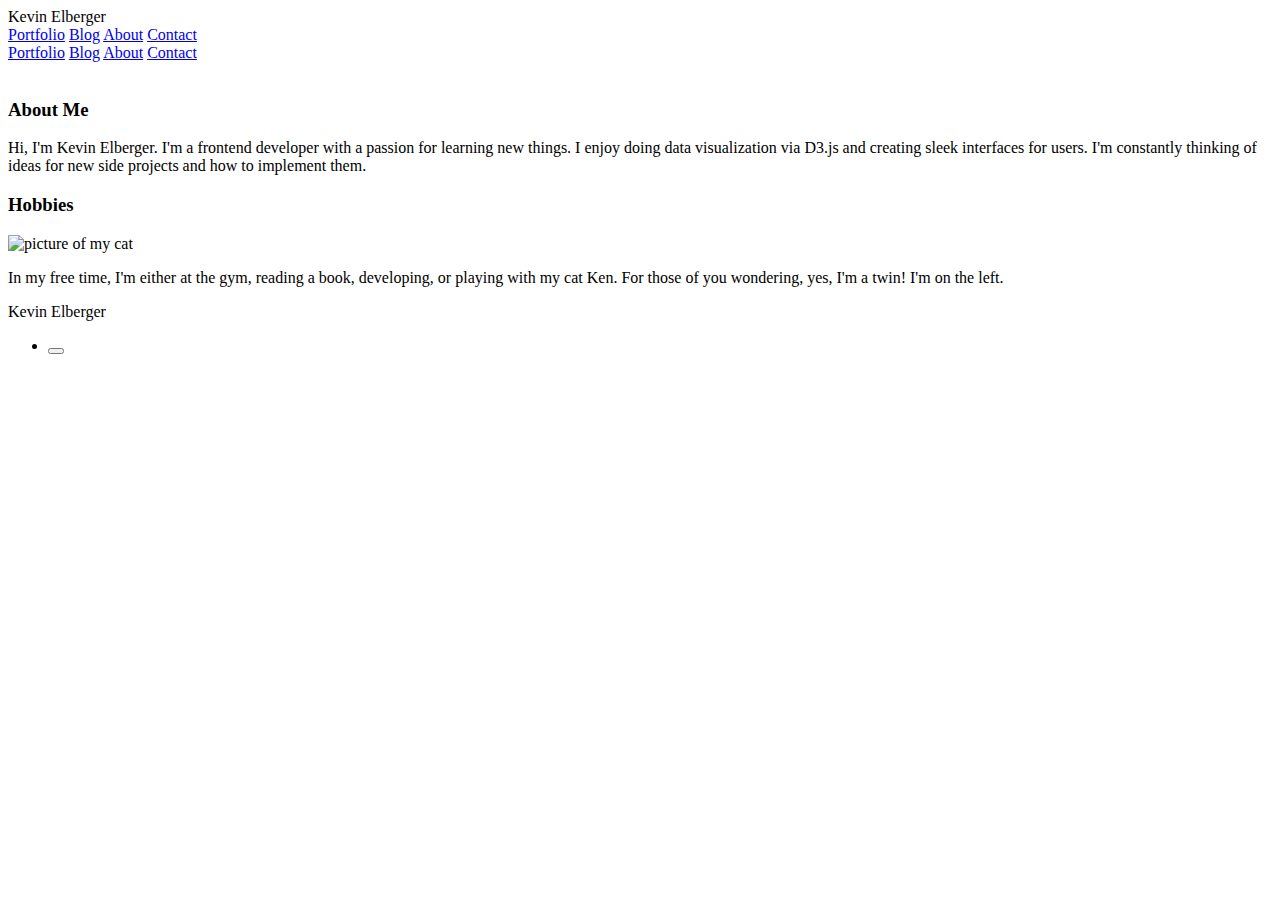
==== about.html @ 2325ef10 "Add files via upload" ====
<!doctype html>
<!--
  Material Design Lite
  Copyright 2015 Google Inc. All rights reserved.

  Licensed under the Apache License, Version 2.0 (the "License");
  you may not use this file except in compliance with the License.
  You may obtain a copy of the License at

      https://www.apache.org/licenses/LICENSE-2.0

  Unless required by applicable law or agreed to in writing, software
  distributed under the License is distributed on an "AS IS" BASIS,
  WITHOUT WARRANTIES OR CONDITIONS OF ANY KIND, either express or implied.
  See the License for the specific language governing permissions and
  limitations under the License
-->
<html lang="en">

<head>
    <meta charset="utf-8">
    <meta http-equiv="X-UA-Compatible" content="IE=edge">
    <meta name="description" content="A portfolio template that uses Material Design Lite.">
    <meta name="viewport" content="width=device-width, initial-scale=1.0, minimum-scale=1.0">
    <title>Kevin Elberger</title>
    <link rel="stylesheet" href="https://fonts.googleapis.com/css?family=Roboto:regular,bold,italic,thin,light,bolditalic,black,medium&amp;lang=en">
    <link rel="stylesheet" href="css/material.grey.min.css" />
    <link rel="stylesheet" href="css/styles.css" />
    <link rel="stylesheet" href="https://fonts.googleapis.com/icon?family=Material+Icons">
</head>

<body>
    <div class="mdl-layout mdl-js-layout mdl-layout--fixed-header">
        <header class="mdl-layout__header mdl-layout__header--waterfall portfolio-header">
            <div class="mdl-layout__header-row portfolio-logo-row">
                <span class="mdl-layout__title">
                    <div class="portfolio-logo"></div>
                    <span class="mdl-layout__title">Kevin Elberger</span>
                </span>
            </div>
            <div class="mdl-layout__header-row portfolio-navigation-row mdl-layout--large-screen-only">
                <nav class="mdl-navigation mdl-typography--body-1-force-preferred-font">
                    <a class="mdl-navigation__link" href="index.html">Portfolio</a>
                    <a class="mdl-navigation__link" href="blog.html">Blog</a>
                    <a class="mdl-navigation__link is-active" href="about.html">About</a>
                    <a class="mdl-navigation__link" href="contact.html">Contact</a>
                </nav>
            </div>
        </header>
        <div class="mdl-layout__drawer mdl-layout--small-screen-only">
            <nav class="mdl-navigation mdl-typography--body-1-force-preferred-font">
                <a class="mdl-navigation__link is-active" href="index.html">Portfolio</a>
                <a class="mdl-navigation__link" href="blog.html">Blog</a>
                <a class="mdl-navigation__link" href="about.html">About</a>
                <a class="mdl-navigation__link" href="contact.html">Contact</a>
            </nav>
        </div>
        <main class="mdl-layout__content">
            <div class="mdl-grid portfolio-max-width">

                <div class="mdl-cell mdl-cell--12-col mdl-card mdl-shadow--4dp">
                    <div class="mdl-card__media">
                        <img class="article-image" src=" images/about-header.jpg" border="0" alt="">
                    </div>

                    <div class="mdl-grid portfolio-copy">
                        <h3 class="mdl-cell mdl-cell--12-col mdl-typography--headline">About Me</h3>
                        <div class="mdl-cell mdl-cell--6-col mdl-card__supporting-text no-padding">
                            <p>
                                Hi, I'm Kevin Elberger. I'm a frontend developer with a passion for learning new things.
                                I enjoy doing data visualization via D3.js and creating sleek interfaces for users. I'm
                                constantly thinking of ideas for new side projects and how to implement them.
                            </p>
                        </div>
                        <h3 class="mdl-cell mdl-cell--12-col mdl-typography--headline">Hobbies</h3>
                        <div class="mdl-cell mdl-cell--6-col">
                            <img class="article-image" src="images/cat.jpg" border="0" alt="picture of my cat" />
                        </div>
                        <div class="mdl-cell mdl-cell--6-col mdl-card__supporting-text no-padding">
                            <p>
                                In my free time, I'm either at the gym, reading a book, developing, or playing with my
                                cat Ken. For those of you wondering, yes, I'm a twin! I'm on the left.
                            </p>
                        </div>
                    </div>
                </div>


            </div>
            <footer class="mdl-mini-footer">
                <div class="mdl-mini-footer__left-section">
                    <div class="mdl-logo">Kevin Elberger</div>
                </div>
                <div class="mdl-mini-footer__right-section">
                    <ul class="mdl-mini-footer__link-list">
                        <li><a href="https://github.com/KevinElberger"><button class="social-btn github"></button></a></li>
                    </ul>
                </div>
            </footer>
        </main>
    </div>
    <script src="https://code.getmdl.io/1.2.0/material.min.js"></script>
</body>

</html>
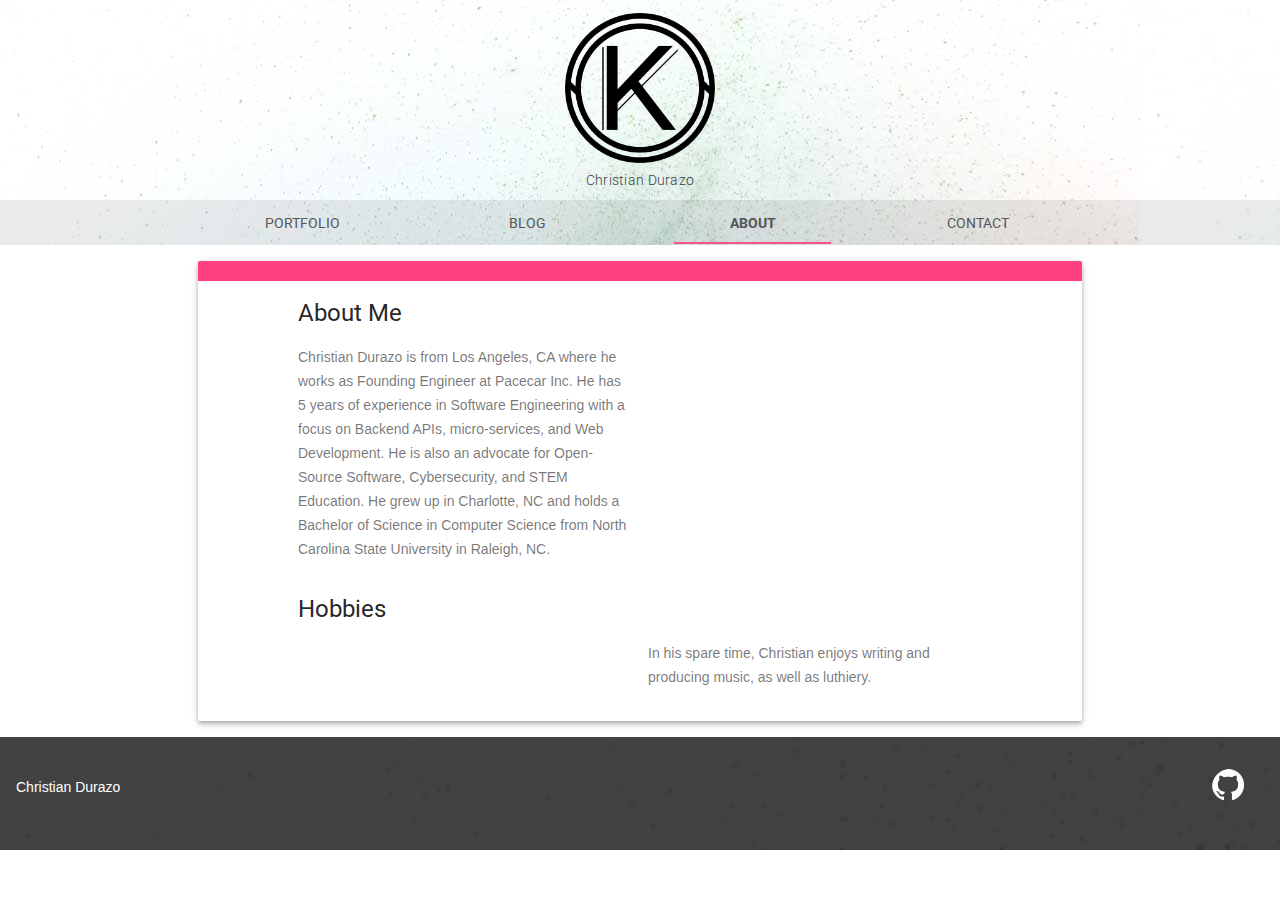
==== commit 0cf98025: "Update about.html" ====
--- a/about.html
+++ b/about.html
@@ -35,7 +35,7 @@
             <div class="mdl-layout__header-row portfolio-logo-row">
                 <span class="mdl-layout__title">
                     <div class="portfolio-logo"></div>
-                    <span class="mdl-layout__title">Kevin Elberger</span>
+                    <span class="mdl-layout__title">Christian Durazo</span>
                 </span>
             </div>
             <div class="mdl-layout__header-row portfolio-navigation-row mdl-layout--large-screen-only">
@@ -60,26 +60,28 @@
 
                 <div class="mdl-cell mdl-cell--12-col mdl-card mdl-shadow--4dp">
                     <div class="mdl-card__media">
-                        <img class="article-image" src=" images/about-header.jpg" border="0" alt="">
+                        <img class="article-image" src="http://placehold.it/300X600" border="0" alt="">
                     </div>
 
                     <div class="mdl-grid portfolio-copy">
                         <h3 class="mdl-cell mdl-cell--12-col mdl-typography--headline">About Me</h3>
                         <div class="mdl-cell mdl-cell--6-col mdl-card__supporting-text no-padding">
                             <p>
-                                Hi, I'm Kevin Elberger. I'm a frontend developer with a passion for learning new things.
-                                I enjoy doing data visualization via D3.js and creating sleek interfaces for users. I'm
-                                constantly thinking of ideas for new side projects and how to implement them.
+                              Christian Durazo is from Los Angeles, CA where he works as Founding Engineer 
+                              at Pacecar Inc. He has 5 years of experience in Software Engineering with a 
+                              focus on Backend APIs, micro-services, and Web Development. He is also an 
+                              advocate for Open-Source Software, Cybersecurity, and STEM Education. He grew
+                              up in Charlotte, NC and holds a Bachelor of Science in Computer Science from 
+                              North Carolina State University in Raleigh, NC.
                             </p>
                         </div>
                         <h3 class="mdl-cell mdl-cell--12-col mdl-typography--headline">Hobbies</h3>
                         <div class="mdl-cell mdl-cell--6-col">
-                            <img class="article-image" src="images/cat.jpg" border="0" alt="picture of my cat" />
+                            <img class="article-image" src="http://placehold.it/200x200" border="0" alt="" />
                         </div>
                         <div class="mdl-cell mdl-cell--6-col mdl-card__supporting-text no-padding">
                             <p>
-                                In my free time, I'm either at the gym, reading a book, developing, or playing with my
-                                cat Ken. For those of you wondering, yes, I'm a twin! I'm on the left.
+                                In his spare time, Christian enjoys writing and producing music, as well as luthiery.
                             </p>
                         </div>
                     </div>
@@ -89,11 +91,11 @@
             </div>
             <footer class="mdl-mini-footer">
                 <div class="mdl-mini-footer__left-section">
-                    <div class="mdl-logo">Kevin Elberger</div>
+                    <div class="mdl-logo">Christian Durazo</div>
                 </div>
                 <div class="mdl-mini-footer__right-section">
                     <ul class="mdl-mini-footer__link-list">
-                        <li><a href="https://github.com/KevinElberger"><button class="social-btn github"></button></a></li>
+                        <li><a href="https://github.com/ctdurazo"><button class="social-btn github"></button></a></li>
                     </ul>
                 </div>
             </footer>
--- a/css/material.grey.min.css
+++ b/css/material.grey.min.css
@@ -0,0 +1,8 @@
+/**
+ * material-design-lite - Material Design Components in CSS, JS and HTML
+ * @version v1.2.0
+ * @license Apache-2.0
+ * @copyright 2015 Google, Inc.
+ * @link https://github.com/google/material-design-lite
+ */
+@charset "UTF-8";html{color:rgba(0,0,0,.87)}::-moz-selection{background:#b3d4fc;text-shadow:none}::selection{background:#b3d4fc;text-shadow:none}hr{display:block;height:1px;border:0;border-top:1px solid #ccc;margin:1em 0;padding:0}audio,canvas,iframe,img,svg,video{vertical-align:middle}fieldset{border:0;margin:0;padding:0}textarea{resize:vertical}.browserupgrade{margin:.2em 0;background:#ccc;color:#000;padding:.2em 0}.hidden{display:none!important}.visuallyhidden{border:0;clip:rect(0 0 0 0);height:1px;margin:-1px;overflow:hidden;padding:0;position:absolute;width:1px}.visuallyhidden.focusable:active,.visuallyhidden.focusable:focus{clip:auto;height:auto;margin:0;overflow:visible;position:static;width:auto}.invisible{visibility:hidden}.clearfix:before,.clearfix:after{content:" ";display:table}.clearfix:after{clear:both}@media print{*,*:before,*:after,*:first-letter{background:transparent!important;color:#000!important;box-shadow:none!important}a,a:visited{text-decoration:underline}a[href]:after{content:" (" attr(href)")"}abbr[title]:after{content:" (" attr(title)")"}a[href^="#"]:after,a[href^="javascript:"]:after{content:""}pre,blockquote{border:1px solid #999;page-break-inside:avoid}thead{display:table-header-group}tr,img{page-break-inside:avoid}img{max-width:100%!important}p,h2,h3{orphans:3;widows:3}h2,h3{page-break-after:avoid}}a,.mdl-accordion,.mdl-button,.mdl-card,.mdl-checkbox,.mdl-dropdown-menu,.mdl-icon-toggle,.mdl-item,.mdl-radio,.mdl-slider,.mdl-switch,.mdl-tabs__tab{-webkit-tap-highlight-color:transparent;-webkit-tap-highlight-color:rgba(255,255,255,0)}html{width:100%;height:100%;-ms-touch-action:manipulation;touch-action:manipulation}body{width:100%;min-height:100%}main{display:block}*[hidden]{display:none!important}html,body{font-family:"Helvetica","Arial",sans-serif;font-size:14px;font-weight:400;line-height:20px}h1,h2,h3,h4,h5,h6,p{padding:0}h1 small,h2 small,h3 small,h4 small,h5 small,h6 small{font-family:"Roboto","Helvetica","Arial",sans-serif;font-weight:400;line-height:1.35;letter-spacing:-.02em;opacity:.54;font-size:.6em}h1{font-size:56px;line-height:1.35;letter-spacing:-.02em;margin:24px 0}h1,h2{font-family:"Roboto","Helvetica","Arial",sans-serif;font-weight:400}h2{font-size:45px;line-height:48px}h2,h3{margin:24px 0}h3{font-size:34px;line-height:40px}h3,h4{font-family:"Roboto","Helvetica","Arial",sans-serif;font-weight:400}h4{font-size:24px;line-height:32px;-moz-osx-font-smoothing:grayscale;margin:24px 0 16px}h5{font-size:20px;font-weight:500;line-height:1;letter-spacing:.02em}h5,h6{font-family:"Roboto","Helvetica","Arial",sans-serif;margin:24px 0 16px}h6{font-size:16px;letter-spacing:.04em}h6,p{font-weight:400;line-height:24px}p{font-size:14px;letter-spacing:0;margin:0 0 16px}a{color:rgb(255,64,129);font-weight:500}blockquote{font-family:"Roboto","Helvetica","Arial",sans-serif;position:relative;font-size:24px;font-weight:300;font-style:italic;line-height:1.35;letter-spacing:.08em}blockquote:before{position:absolute;left:-.5em;content:'â€œ'}blockquote:after{content:'â€';margin-left:-.05em}mark{background-color:#f4ff81}dt{font-weight:700}address{font-size:12px;line-height:1;font-style:normal}address,ul,ol{font-weight:400;letter-spacing:0}ul,ol{font-size:14px;line-height:24px}.mdl-typography--display-4,.mdl-typography--display-4-color-contrast{font-family:"Roboto","Helvetica","Arial",sans-serif;font-size:112px;font-weight:300;line-height:1;letter-spacing:-.04em}.mdl-typography--display-4-color-contrast{opacity:.54}.mdl-typography--display-3,.mdl-typography--display-3-color-contrast{font-family:"Roboto","Helvetica","Arial",sans-serif;font-size:56px;font-weight:400;line-height:1.35;letter-spacing:-.02em}.mdl-typography--display-3-color-contrast{opacity:.54}.mdl-typography--display-2,.mdl-typography--display-2-color-contrast{font-family:"Roboto","Helvetica","Arial",sans-serif;font-size:45px;font-weight:400;line-height:48px}.mdl-typography--display-2-color-contrast{opacity:.54}.mdl-typography--display-1,.mdl-typography--display-1-color-contrast{font-family:"Roboto","Helvetica","Arial",sans-serif;font-size:34px;font-weight:400;line-height:40px}.mdl-typography--display-1-color-contrast{opacity:.54}.mdl-typography--headline,.mdl-typography--headline-color-contrast{font-family:"Roboto","Helvetica","Arial",sans-serif;font-size:24px;font-weight:400;line-height:32px;-moz-osx-font-smoothing:grayscale}.mdl-typography--headline-color-contrast{opacity:.87}.mdl-typography--title,.mdl-typography--title-color-contrast{font-family:"Roboto","Helvetica","Arial",sans-serif;font-size:20px;font-weight:500;line-height:1;letter-spacing:.02em}.mdl-typography--title-color-contrast{opacity:.87}.mdl-typography--subhead,.mdl-typography--subhead-color-contrast{font-family:"Roboto","Helvetica","Arial",sans-serif;font-size:16px;font-weight:400;line-height:24px;letter-spacing:.04em}.mdl-typography--subhead-color-contrast{opacity:.87}.mdl-typography--body-2,.mdl-typography--body-2-color-contrast{font-size:14px;font-weight:700;line-height:24px;letter-spacing:0}.mdl-typography--body-2-color-contrast{opacity:.87}.mdl-typography--body-1,.mdl-typography--body-1-color-contrast{font-size:14px;font-weight:400;line-height:24px;letter-spacing:0}.mdl-typography--body-1-color-contrast{opacity:.87}.mdl-typography--body-2-force-preferred-font,.mdl-typography--body-2-force-preferred-font-color-contrast{font-family:"Roboto","Helvetica","Arial",sans-serif;font-size:14px;font-weight:500;line-height:24px;letter-spacing:0}.mdl-typography--body-2-force-preferred-font-color-contrast{opacity:.87}.mdl-typography--body-1-force-preferred-font,.mdl-typography--body-1-force-preferred-font-color-contrast{font-family:"Roboto","Helvetica","Arial",sans-serif;font-size:14px;font-weight:400;line-height:24px;letter-spacing:0}.mdl-typography--body-1-force-preferred-font-color-contrast{opacity:.87}.mdl-typography--caption,.mdl-typography--caption-force-preferred-font{font-size:12px;font-weight:400;line-height:1;letter-spacing:0}.mdl-typography--caption-force-preferred-font{font-family:"Roboto","Helvetica","Arial",sans-serif}.mdl-typography--caption-color-contrast,.mdl-typography--caption-force-preferred-font-color-contrast{font-size:12px;font-weight:400;line-height:1;letter-spacing:0;opacity:.54}.mdl-typography--caption-force-preferred-font-color-contrast,.mdl-typography--menu{font-family:"Roboto","Helvetica","Arial",sans-serif}.mdl-typography--menu{font-size:14px;font-weight:500;line-height:1;letter-spacing:0}.mdl-typography--menu-color-contrast{opacity:.87}.mdl-typography--menu-color-contrast,.mdl-typography--button,.mdl-typography--button-color-contrast{font-family:"Roboto","Helvetica","Arial",sans-serif;font-size:14px;font-weight:500;line-height:1;letter-spacing:0}.mdl-typography--button,.mdl-typography--button-color-contrast{text-transform:uppercase}.mdl-typography--button-color-contrast{opacity:.87}.mdl-typography--text-left{text-align:left}.mdl-typography--text-right{text-align:right}.mdl-typography--text-center{text-align:center}.mdl-typography--text-justify{text-align:justify}.mdl-typography--text-nowrap{white-space:nowrap}.mdl-typography--text-lowercase{text-transform:lowercase}.mdl-typography--text-uppercase{text-transform:uppercase}.mdl-typography--text-capitalize{text-transform:capitalize}.mdl-typography--font-thin{font-weight:200!important}.mdl-typography--font-light{font-weight:300!important}.mdl-typography--font-regular{font-weight:400!important}.mdl-typography--font-medium{font-weight:500!important}.mdl-typography--font-bold{font-weight:700!important}.mdl-typography--font-black{font-weight:900!important}.material-icons{font-family:'Material Icons';font-weight:400;font-style:normal;font-size:24px;line-height:1;letter-spacing:normal;text-transform:none;display:inline-block;word-wrap:normal;-moz-font-feature-settings:'liga';font-feature-settings:'liga';-webkit-font-feature-settings:'liga';-webkit-font-smoothing:antialiased}.mdl-color-text--red{color:#f44336 !important}.mdl-color--red{background-color:#f44336 !important}.mdl-color-text--red-50{color:#ffebee !important}.mdl-color--red-50{background-color:#ffebee !important}.mdl-color-text--red-100{color:#ffcdd2 !important}.mdl-color--red-100{background-color:#ffcdd2 !important}.mdl-color-text--red-200{color:#ef9a9a !important}.mdl-color--red-200{background-color:#ef9a9a !important}.mdl-color-text--red-300{color:#e57373 !important}.mdl-color--red-300{background-color:#e57373 !important}.mdl-color-text--red-400{color:#ef5350 !important}.mdl-color--red-400{background-color:#ef5350 !important}.mdl-color-text--red-500{color:#f44336 !important}.mdl-color--red-500{background-color:#f44336 !important}.mdl-color-text--red-600{color:#e53935 !important}.mdl-color--red-600{background-color:#e53935 !important}.mdl-color-text--red-700{color:#d32f2f !important}.mdl-color--red-700{background-color:#d32f2f !important}.mdl-color-text--red-800{color:#c62828 !important}.mdl-color--red-800{background-color:#c62828 !important}.mdl-color-text--red-900{color:#b71c1c !important}.mdl-color--red-900{background-color:#b71c1c !important}.mdl-color-text--red-A100{color:#ff8a80 !important}.mdl-color--red-A100{background-color:#ff8a80 !important}.mdl-color-text--red-A200{color:#ff5252 !important}.mdl-color--red-A200{background-color:#ff5252 !important}.mdl-color-text--red-A400{color:#ff1744 !important}.mdl-color--red-A400{background-color:#ff1744 !important}.mdl-color-text--red-A700{color:#d50000 !important}.mdl-color--red-A700{background-color:#d50000 !important}.mdl-color-text--pink{color:#e91e63 !important}.mdl-color--pink{background-color:#e91e63 !important}.mdl-color-text--pink-50{color:#fce4ec !important}.mdl-color--pink-50{background-color:#fce4ec !important}.mdl-color-text--pink-100{color:#f8bbd0 !important}.mdl-color--pink-100{background-color:#f8bbd0 !important}.mdl-color-text--pink-200{color:#f48fb1 !important}.mdl-color--pink-200{background-color:#f48fb1 !important}.mdl-color-text--pink-300{color:#f06292 !important}.mdl-color--pink-300{background-color:#f06292 !important}.mdl-color-text--pink-400{color:#ec407a !important}.mdl-color--pink-400{background-color:#ec407a !important}.mdl-color-text--pink-500{color:#e91e63 !important}.mdl-color--pink-500{background-color:#e91e63 !important}.mdl-color-text--pink-600{color:#d81b60 !important}.mdl-color--pink-600{background-color:#d81b60 !important}.mdl-color-text--pink-700{color:#c2185b !important}.mdl-color--pink-700{background-color:#c2185b !important}.mdl-color-text--pink-800{color:#ad1457 !important}.mdl-color--pink-800{background-color:#ad1457 !important}.mdl-color-text--pink-900{color:#880e4f !important}.mdl-color--pink-900{background-color:#880e4f !important}.mdl-color-text--pink-A100{color:#ff80ab !important}.mdl-color--pink-A100{background-color:#ff80ab !important}.mdl-color-text--pink-A200{color:#ff4081 !important}.mdl-color--pink-A200{background-color:#ff4081 !important}.mdl-color-text--pink-A400{color:#f50057 !important}.mdl-color--pink-A400{background-color:#f50057 !important}.mdl-color-text--pink-A700{color:#c51162 !important}.mdl-color--pink-A700{background-color:#c51162 !important}.mdl-color-text--purple{color:#9c27b0 !important}.mdl-color--purple{background-color:#9c27b0 !important}.mdl-color-text--purple-50{color:#f3e5f5 !important}.mdl-color--purple-50{background-color:#f3e5f5 !important}.mdl-color-text--purple-100{color:#e1bee7 !important}.mdl-color--purple-100{background-color:#e1bee7 !important}.mdl-color-text--purple-200{color:#ce93d8 !important}.mdl-color--purple-200{background-color:#ce93d8 !important}.mdl-color-text--purple-300{color:#ba68c8 !important}.mdl-color--purple-300{background-color:#ba68c8 !important}.mdl-color-text--purple-400{color:#ab47bc !important}.mdl-color--purple-400{background-color:#ab47bc !important}.mdl-color-text--purple-500{color:#9c27b0 !important}.mdl-color--purple-500{background-color:#9c27b0 !important}.mdl-color-text--purple-600{color:#8e24aa !important}.mdl-color--purple-600{background-color:#8e24aa !important}.mdl-color-text--purple-700{color:#7b1fa2 !important}.mdl-color--purple-700{background-color:#7b1fa2 !important}.mdl-color-text--purple-800{color:#6a1b9a !important}.mdl-color--purple-800{background-color:#6a1b9a !important}.mdl-color-text--purple-900{color:#4a148c !important}.mdl-color--purple-900{background-color:#4a148c !important}.mdl-color-text--purple-A100{color:#ea80fc !important}.mdl-color--purple-A100{background-color:#ea80fc !important}.mdl-color-text--purple-A200{color:#e040fb !important}.mdl-color--purple-A200{background-color:#e040fb !important}.mdl-color-text--purple-A400{color:#d500f9 !important}.mdl-color--purple-A400{background-color:#d500f9 !important}.mdl-color-text--purple-A700{color:#a0f !important}.mdl-color--purple-A700{background-color:#a0f !important}.mdl-color-text--deep-purple{color:#673ab7 !important}.mdl-color--deep-purple{background-color:#673ab7 !important}.mdl-color-text--deep-purple-50{color:#ede7f6 !important}.mdl-color--deep-purple-50{background-color:#ede7f6 !important}.mdl-color-text--deep-purple-100{color:#d1c4e9 !important}.mdl-color--deep-purple-100{background-color:#d1c4e9 !important}.mdl-color-text--deep-purple-200{color:#b39ddb !important}.mdl-color--deep-purple-200{background-color:#b39ddb !important}.mdl-color-text--deep-purple-300{color:#9575cd !important}.mdl-color--deep-purple-300{background-color:#9575cd !important}.mdl-color-text--deep-purple-400{color:#7e57c2 !important}.mdl-color--deep-purple-400{background-color:#7e57c2 !important}.mdl-color-text--deep-purple-500{color:#673ab7 !important}.mdl-color--deep-purple-500{background-color:#673ab7 !important}.mdl-color-text--deep-purple-600{color:#5e35b1 !important}.mdl-color--deep-purple-600{background-color:#5e35b1 !important}.mdl-color-text--deep-purple-700{color:#512da8 !important}.mdl-color--deep-purple-700{background-color:#512da8 !important}.mdl-color-text--deep-purple-800{color:#4527a0 !important}.mdl-color--deep-purple-800{background-color:#4527a0 !important}.mdl-color-text--deep-purple-900{color:#311b92 !important}.mdl-color--deep-purple-900{background-color:#311b92 !important}.mdl-color-text--deep-purple-A100{color:#b388ff !important}.mdl-color--deep-purple-A100{background-color:#b388ff !important}.mdl-color-text--deep-purple-A200{color:#7c4dff !important}.mdl-color--deep-purple-A200{background-color:#7c4dff !important}.mdl-color-text--deep-purple-A400{color:#651fff !important}.mdl-color--deep-purple-A400{background-color:#651fff !important}.mdl-color-text--deep-purple-A700{color:#6200ea !important}.mdl-color--deep-purple-A700{background-color:#6200ea !important}.mdl-color-text--indigo{color:#3f51b5 !important}.mdl-color--indigo{background-color:#3f51b5 !important}.mdl-color-text--indigo-50{color:#e8eaf6 !important}.mdl-color--indigo-50{background-color:#e8eaf6 !important}.mdl-color-text--indigo-100{color:#c5cae9 !important}.mdl-color--indigo-100{background-color:#c5cae9 !important}.mdl-color-text--indigo-200{color:#9fa8da !important}.mdl-color--indigo-200{background-color:#9fa8da !important}.mdl-color-text--indigo-300{color:#7986cb !important}.mdl-color--indigo-300{background-color:#7986cb !important}.mdl-color-text--indigo-400{color:#5c6bc0 !important}.mdl-color--indigo-400{background-color:#5c6bc0 !important}.mdl-color-text--indigo-500{color:#3f51b5 !important}.mdl-color--indigo-500{background-color:#3f51b5 !important}.mdl-color-text--indigo-600{color:#3949ab !important}.mdl-color--indigo-600{background-color:#3949ab !important}.mdl-color-text--indigo-700{color:#303f9f !important}.mdl-color--indigo-700{background-color:#303f9f !important}.mdl-color-text--indigo-800{color:#283593 !important}.mdl-color--indigo-800{background-color:#283593 !important}.mdl-color-text--indigo-900{color:#1a237e !important}.mdl-color--indigo-900{background-color:#1a237e !important}.mdl-color-text--indigo-A100{color:#8c9eff !important}.mdl-color--indigo-A100{background-color:#8c9eff !important}.mdl-color-text--indigo-A200{color:#536dfe !important}.mdl-color--indigo-A200{background-color:#536dfe !important}.mdl-color-text--indigo-A400{color:#3d5afe !important}.mdl-color--indigo-A400{background-color:#3d5afe !important}.mdl-color-text--indigo-A700{color:#304ffe !important}.mdl-color--indigo-A700{background-color:#304ffe !important}.mdl-color-text--blue{color:#2196f3 !important}.mdl-color--blue{background-color:#2196f3 !important}.mdl-color-text--blue-50{color:#e3f2fd !important}.mdl-color--blue-50{background-color:#e3f2fd !important}.mdl-color-text--blue-100{color:#bbdefb !important}.mdl-color--blue-100{background-color:#bbdefb !important}.mdl-color-text--blue-200{color:#90caf9 !important}.mdl-color--blue-200{background-color:#90caf9 !important}.mdl-color-text--blue-300{color:#64b5f6 !important}.mdl-color--blue-300{background-color:#64b5f6 !important}.mdl-color-text--blue-400{color:#42a5f5 !important}.mdl-color--blue-400{background-color:#42a5f5 !important}.mdl-color-text--blue-500{color:#2196f3 !important}.mdl-color--blue-500{background-color:#2196f3 !important}.mdl-color-text--blue-600{color:#1e88e5 !important}.mdl-color--blue-600{background-color:#1e88e5 !important}.mdl-color-text--blue-700{color:#1976d2 !important}.mdl-color--blue-700{background-color:#1976d2 !important}.mdl-color-text--blue-800{color:#1565c0 !important}.mdl-color--blue-800{background-color:#1565c0 !important}.mdl-color-text--blue-900{color:#0d47a1 !important}.mdl-color--blue-900{background-color:#0d47a1 !important}.mdl-color-text--blue-A100{color:#82b1ff !important}.mdl-color--blue-A100{background-color:#82b1ff !important}.mdl-color-text--blue-A200{color:#448aff !important}.mdl-color--blue-A200{background-color:#448aff !important}.mdl-color-text--blue-A400{color:#2979ff !important}.mdl-color--blue-A400{background-color:#2979ff !important}.mdl-color-text--blue-A700{color:#2962ff !important}.mdl-color--blue-A700{background-color:#2962ff !important}.mdl-color-text--light-blue{color:#03a9f4 !important}.mdl-color--light-blue{background-color:#03a9f4 !important}.mdl-color-text--light-blue-50{color:#e1f5fe !important}.mdl-color--light-blue-50{background-color:#e1f5fe !important}.mdl-color-text--light-blue-100{color:#b3e5fc !important}.mdl-color--light-blue-100{background-color:#b3e5fc !important}.mdl-color-text--light-blue-200{color:#81d4fa !important}.mdl-color--light-blue-200{background-color:#81d4fa !important}.mdl-color-text--light-blue-300{color:#4fc3f7 !important}.mdl-color--light-blue-300{background-color:#4fc3f7 !important}.mdl-color-text--light-blue-400{color:#29b6f6 !important}.mdl-color--light-blue-400{background-color:#29b6f6 !important}.mdl-color-text--light-blue-500{color:#03a9f4 !important}.mdl-color--light-blue-500{background-color:#03a9f4 !important}.mdl-color-text--light-blue-600{color:#039be5 !important}.mdl-color--light-blue-600{background-color:#039be5 !important}.mdl-color-text--light-blue-700{color:#0288d1 !important}.mdl-color--light-blue-700{background-color:#0288d1 !important}.mdl-color-text--light-blue-800{color:#0277bd !important}.mdl-color--light-blue-800{background-color:#0277bd !important}.mdl-color-text--light-blue-900{color:#01579b !important}.mdl-color--light-blue-900{background-color:#01579b !important}.mdl-color-text--light-blue-A100{color:#80d8ff !important}.mdl-color--light-blue-A100{background-color:#80d8ff !important}.mdl-color-text--light-blue-A200{color:#40c4ff !important}.mdl-color--light-blue-A200{background-color:#40c4ff !important}.mdl-color-text--light-blue-A400{color:#00b0ff !important}.mdl-color--light-blue-A400{background-color:#00b0ff !important}.mdl-color-text--light-blue-A700{color:#0091ea !important}.mdl-color--light-blue-A700{background-color:#0091ea !important}.mdl-color-text--cyan{color:#00bcd4 !important}.mdl-color--cyan{background-color:#00bcd4 !important}.mdl-color-text--cyan-50{color:#e0f7fa !important}.mdl-color--cyan-50{background-color:#e0f7fa !important}.mdl-color-text--cyan-100{color:#b2ebf2 !important}.mdl-color--cyan-100{background-color:#b2ebf2 !important}.mdl-color-text--cyan-200{color:#80deea !important}.mdl-color--cyan-200{background-color:#80deea !important}.mdl-color-text--cyan-300{color:#4dd0e1 !important}.mdl-color--cyan-300{background-color:#4dd0e1 !important}.mdl-color-text--cyan-400{color:#26c6da !important}.mdl-color--cyan-400{background-color:#26c6da !important}.mdl-color-text--cyan-500{color:#00bcd4 !important}.mdl-color--cyan-500{background-color:#00bcd4 !important}.mdl-color-text--cyan-600{color:#00acc1 !important}.mdl-color--cyan-600{background-color:#00acc1 !important}.mdl-color-text--cyan-700{color:#0097a7 !important}.mdl-color--cyan-700{background-color:#0097a7 !important}.mdl-color-text--cyan-800{color:#00838f !important}.mdl-color--cyan-800{background-color:#00838f !important}.mdl-color-text--cyan-900{color:#006064 !important}.mdl-color--cyan-900{background-color:#006064 !important}.mdl-color-text--cyan-A100{color:#84ffff !important}.mdl-color--cyan-A100{background-color:#84ffff !important}.mdl-color-text--cyan-A200{color:#18ffff !important}.mdl-color--cyan-A200{background-color:#18ffff !important}.mdl-color-text--cyan-A400{color:#00e5ff !important}.mdl-color--cyan-A400{background-color:#00e5ff !important}.mdl-color-text--cyan-A700{color:#00b8d4 !important}.mdl-color--cyan-A700{background-color:#00b8d4 !important}.mdl-color-text--teal{color:#009688 !important}.mdl-color--teal{background-color:#009688 !important}.mdl-color-text--teal-50{color:#e0f2f1 !important}.mdl-color--teal-50{background-color:#e0f2f1 !important}.mdl-color-text--teal-100{color:#b2dfdb !important}.mdl-color--teal-100{background-color:#b2dfdb !important}.mdl-color-text--teal-200{color:#80cbc4 !important}.mdl-color--teal-200{background-color:#80cbc4 !important}.mdl-color-text--teal-300{color:#4db6ac !important}.mdl-color--teal-300{background-color:#4db6ac !important}.mdl-color-text--teal-400{color:#26a69a !important}.mdl-color--teal-400{background-color:#26a69a !important}.mdl-color-text--teal-500{color:#009688 !important}.mdl-color--teal-500{background-color:#009688 !important}.mdl-color-text--teal-600{color:#00897b !important}.mdl-color--teal-600{background-color:#00897b !important}.mdl-color-text--teal-700{color:#00796b !important}.mdl-color--teal-700{background-color:#00796b !important}.mdl-color-text--teal-800{color:#00695c !important}.mdl-color--teal-800{background-color:#00695c !important}.mdl-color-text--teal-900{color:#004d40 !important}.mdl-color--teal-900{background-color:#004d40 !important}.mdl-color-text--teal-A100{color:#a7ffeb !important}.mdl-color--teal-A100{background-color:#a7ffeb !important}.mdl-color-text--teal-A200{color:#64ffda !important}.mdl-color--teal-A200{background-color:#64ffda !important}.mdl-color-text--teal-A400{color:#1de9b6 !important}.mdl-color--teal-A400{background-color:#1de9b6 !important}.mdl-color-text--teal-A700{color:#00bfa5 !important}.mdl-color--teal-A700{background-color:#00bfa5 !important}.mdl-color-text--green{color:#4caf50 !important}.mdl-color--green{background-color:#4caf50 !important}.mdl-color-text--green-50{color:#e8f5e9 !important}.mdl-color--green-50{background-color:#e8f5e9 !important}.mdl-color-text--green-100{color:#c8e6c9 !important}.mdl-color--green-100{background-color:#c8e6c9 !important}.mdl-color-text--green-200{color:#a5d6a7 !important}.mdl-color--green-200{background-color:#a5d6a7 !important}.mdl-color-text--green-300{color:#81c784 !important}.mdl-color--green-300{background-color:#81c784 !important}.mdl-color-text--green-400{color:#66bb6a !important}.mdl-color--green-400{background-color:#66bb6a !important}.mdl-color-text--green-500{color:#4caf50 !important}.mdl-color--green-500{background-color:#4caf50 !important}.mdl-color-text--green-600{color:#43a047 !important}.mdl-color--green-600{background-color:#43a047 !important}.mdl-color-text--green-700{color:#388e3c !important}.mdl-color--green-700{background-color:#388e3c !important}.mdl-color-text--green-800{color:#2e7d32 !important}.mdl-color--green-800{background-color:#2e7d32 !important}.mdl-color-text--green-900{color:#1b5e20 !important}.mdl-color--green-900{background-color:#1b5e20 !important}.mdl-color-text--green-A100{color:#b9f6ca !important}.mdl-color--green-A100{background-color:#b9f6ca !important}.mdl-color-text--green-A200{color:#69f0ae !important}.mdl-color--green-A200{background-color:#69f0ae !important}.mdl-color-text--green-A400{color:#00e676 !important}.mdl-color--green-A400{background-color:#00e676 !important}.mdl-color-text--green-A700{color:#00c853 !important}.mdl-color--green-A700{background-color:#00c853 !important}.mdl-color-text--light-green{color:#8bc34a !important}.mdl-color--light-green{background-color:#8bc34a !important}.mdl-color-text--light-green-50{color:#f1f8e9 !important}.mdl-color--light-green-50{background-color:#f1f8e9 !important}.mdl-color-text--light-green-100{color:#dcedc8 !important}.mdl-color--light-green-100{background-color:#dcedc8 !important}.mdl-color-text--light-green-200{color:#c5e1a5 !important}.mdl-color--light-green-200{background-color:#c5e1a5 !important}.mdl-color-text--light-green-300{color:#aed581 !important}.mdl-color--light-green-300{background-color:#aed581 !important}.mdl-color-text--light-green-400{color:#9ccc65 !important}.mdl-color--light-green-400{background-color:#9ccc65 !important}.mdl-color-text--light-green-500{color:#8bc34a !important}.mdl-color--light-green-500{background-color:#8bc34a !important}.mdl-color-text--light-green-600{color:#7cb342 !important}.mdl-color--light-green-600{background-color:#7cb342 !important}.mdl-color-text--light-green-700{color:#689f38 !important}.mdl-color--light-green-700{background-color:#689f38 !important}.mdl-color-text--light-green-800{color:#558b2f !important}.mdl-color--light-green-800{background-color:#558b2f !important}.mdl-color-text--light-green-900{color:#33691e !important}.mdl-color--light-green-900{background-color:#33691e !important}.mdl-color-text--light-green-A100{color:#ccff90 !important}.mdl-color--light-green-A100{background-color:#ccff90 !important}.mdl-color-text--light-green-A200{color:#b2ff59 !important}.mdl-color--light-green-A200{background-color:#b2ff59 !important}.mdl-color-text--light-green-A400{color:#76ff03 !important}.mdl-color--light-green-A400{background-color:#76ff03 !important}.mdl-color-text--light-green-A700{color:#64dd17 !important}.mdl-color--light-green-A700{background-color:#64dd17 !important}.mdl-color-text--lime{color:#cddc39 !important}.mdl-color--lime{background-color:#cddc39 !important}.mdl-color-text--lime-50{color:#f9fbe7 !important}.mdl-color--lime-50{background-color:#f9fbe7 !important}.mdl-color-text--lime-100{color:#f0f4c3 !important}.mdl-color--lime-100{background-color:#f0f4c3 !important}.mdl-color-text--lime-200{color:#e6ee9c !important}.mdl-color--lime-200{background-color:#e6ee9c !important}.mdl-color-text--lime-300{color:#dce775 !important}.mdl-color--lime-300{background-color:#dce775 !important}.mdl-color-text--lime-400{color:#d4e157 !important}.mdl-color--lime-400{background-color:#d4e157 !important}.mdl-color-text--lime-500{color:#cddc39 !important}.mdl-color--lime-500{background-color:#cddc39 !important}.mdl-color-text--lime-600{color:#c0ca33 !important}.mdl-color--lime-600{background-color:#c0ca33 !important}.mdl-color-text--lime-700{color:#afb42b !important}.mdl-color--lime-700{background-color:#afb42b !important}.mdl-color-text--lime-800{color:#9e9d24 !important}.mdl-color--lime-800{background-color:#9e9d24 !important}.mdl-color-text--lime-900{color:#827717 !important}.mdl-color--lime-900{background-color:#827717 !important}.mdl-color-text--lime-A100{color:#f4ff81 !important}.mdl-color--lime-A100{background-color:#f4ff81 !important}.mdl-color-text--lime-A200{color:#eeff41 !important}.mdl-color--lime-A200{background-color:#eeff41 !important}.mdl-color-text--lime-A400{color:#c6ff00 !important}.mdl-color--lime-A400{background-color:#c6ff00 !important}.mdl-color-text--lime-A700{color:#aeea00 !important}.mdl-color--lime-A700{background-color:#aeea00 !important}.mdl-color-text--yellow{color:#ffeb3b !important}.mdl-color--yellow{background-color:#ffeb3b !important}.mdl-color-text--yellow-50{color:#fffde7 !important}.mdl-color--yellow-50{background-color:#fffde7 !important}.mdl-color-text--yellow-100{color:#fff9c4 !important}.mdl-color--yellow-100{background-color:#fff9c4 !important}.mdl-color-text--yellow-200{color:#fff59d !important}.mdl-color--yellow-200{background-color:#fff59d !important}.mdl-color-text--yellow-300{color:#fff176 !important}.mdl-color--yellow-300{background-color:#fff176 !important}.mdl-color-text--yellow-400{color:#ffee58 !important}.mdl-color--yellow-400{background-color:#ffee58 !important}.mdl-color-text--yellow-500{color:#ffeb3b !important}.mdl-color--yellow-500{background-color:#ffeb3b !important}.mdl-color-text--yellow-600{color:#fdd835 !important}.mdl-color--yellow-600{background-color:#fdd835 !important}.mdl-color-text--yellow-700{color:#fbc02d !important}.mdl-color--yellow-700{background-color:#fbc02d !important}.mdl-color-text--yellow-800{color:#f9a825 !important}.mdl-color--yellow-800{background-color:#f9a825 !important}.mdl-color-text--yellow-900{color:#f57f17 !important}.mdl-color--yellow-900{background-color:#f57f17 !important}.mdl-color-text--yellow-A100{color:#ffff8d !important}.mdl-color--yellow-A100{background-color:#ffff8d !important}.mdl-color-text--yellow-A200{color:#ff0 !important}.mdl-color--yellow-A200{background-color:#ff0 !important}.mdl-color-text--yellow-A400{color:#ffea00 !important}.mdl-color--yellow-A400{background-color:#ffea00 !important}.mdl-color-text--yellow-A700{color:#ffd600 !important}.mdl-color--yellow-A700{background-color:#ffd600 !important}.mdl-color-text--amber{color:#ffc107 !important}.mdl-color--amber{background-color:#ffc107 !important}.mdl-color-text--amber-50{color:#fff8e1 !important}.mdl-color--amber-50{background-color:#fff8e1 !important}.mdl-color-text--amber-100{color:#ffecb3 !important}.mdl-color--amber-100{background-color:#ffecb3 !important}.mdl-color-text--amber-200{color:#ffe082 !important}.mdl-color--amber-200{background-color:#ffe082 !important}.mdl-color-text--amber-300{color:#ffd54f !important}.mdl-color--amber-300{background-color:#ffd54f !important}.mdl-color-text--amber-400{color:#ffca28 !important}.mdl-color--amber-400{background-color:#ffca28 !important}.mdl-color-text--amber-500{color:#ffc107 !important}.mdl-color--amber-500{background-color:#ffc107 !important}.mdl-color-text--amber-600{color:#ffb300 !important}.mdl-color--amber-600{background-color:#ffb300 !important}.mdl-color-text--amber-700{color:#ffa000 !important}.mdl-color--amber-700{background-color:#ffa000 !important}.mdl-color-text--amber-800{color:#ff8f00 !important}.mdl-color--amber-800{background-color:#ff8f00 !important}.mdl-color-text--amber-900{color:#ff6f00 !important}.mdl-color--amber-900{background-color:#ff6f00 !important}.mdl-color-text--amber-A100{color:#ffe57f !important}.mdl-color--amber-A100{background-color:#ffe57f !important}.mdl-color-text--amber-A200{color:#ffd740 !important}.mdl-color--amber-A200{background-color:#ffd740 !important}.mdl-color-text--amber-A400{color:#ffc400 !important}.mdl-color--amber-A400{background-color:#ffc400 !important}.mdl-color-text--amber-A700{color:#ffab00 !important}.mdl-color--amber-A700{background-color:#ffab00 !important}.mdl-color-text--orange{color:#ff9800 !important}.mdl-color--orange{background-color:#ff9800 !important}.mdl-color-text--orange-50{color:#fff3e0 !important}.mdl-color--orange-50{background-color:#fff3e0 !important}.mdl-color-text--orange-100{color:#ffe0b2 !important}.mdl-color--orange-100{background-color:#ffe0b2 !important}.mdl-color-text--orange-200{color:#ffcc80 !important}.mdl-color--orange-200{background-color:#ffcc80 !important}.mdl-color-text--orange-300{color:#ffb74d !important}.mdl-color--orange-300{background-color:#ffb74d !important}.mdl-color-text--orange-400{color:#ffa726 !important}.mdl-color--orange-400{background-color:#ffa726 !important}.mdl-color-text--orange-500{color:#ff9800 !important}.mdl-color--orange-500{background-color:#ff9800 !important}.mdl-color-text--orange-600{color:#fb8c00 !important}.mdl-color--orange-600{background-color:#fb8c00 !important}.mdl-color-text--orange-700{color:#f57c00 !important}.mdl-color--orange-700{background-color:#f57c00 !important}.mdl-color-text--orange-800{color:#ef6c00 !important}.mdl-color--orange-800{background-color:#ef6c00 !important}.mdl-color-text--orange-900{color:#e65100 !important}.mdl-color--orange-900{background-color:#e65100 !important}.mdl-color-text--orange-A100{color:#ffd180 !important}.mdl-color--orange-A100{background-color:#ffd180 !important}.mdl-color-text--orange-A200{color:#ffab40 !important}.mdl-color--orange-A200{background-color:#ffab40 !important}.mdl-color-text--orange-A400{color:#ff9100 !important}.mdl-color--orange-A400{background-color:#ff9100 !important}.mdl-color-text--orange-A700{color:#ff6d00 !important}.mdl-color--orange-A700{background-color:#ff6d00 !important}.mdl-color-text--deep-orange{color:#ff5722 !important}.mdl-color--deep-orange{background-color:#ff5722 !important}.mdl-color-text--deep-orange-50{color:#fbe9e7 !important}.mdl-color--deep-orange-50{background-color:#fbe9e7 !important}.mdl-color-text--deep-orange-100{color:#ffccbc !important}.mdl-color--deep-orange-100{background-color:#ffccbc !important}.mdl-color-text--deep-orange-200{color:#ffab91 !important}.mdl-color--deep-orange-200{background-color:#ffab91 !important}.mdl-color-text--deep-orange-300{color:#ff8a65 !important}.mdl-color--deep-orange-300{background-color:#ff8a65 !important}.mdl-color-text--deep-orange-400{color:#ff7043 !important}.mdl-color--deep-orange-400{background-color:#ff7043 !important}.mdl-color-text--deep-orange-500{color:#ff5722 !important}.mdl-color--deep-orange-500{background-color:#ff5722 !important}.mdl-color-text--deep-orange-600{color:#f4511e !important}.mdl-color--deep-orange-600{background-color:#f4511e !important}.mdl-color-text--deep-orange-700{color:#e64a19 !important}.mdl-color--deep-orange-700{background-color:#e64a19 !important}.mdl-color-text--deep-orange-800{color:#d84315 !important}.mdl-color--deep-orange-800{background-color:#d84315 !important}.mdl-color-text--deep-orange-900{color:#bf360c !important}.mdl-color--deep-orange-900{background-color:#bf360c !important}.mdl-color-text--deep-orange-A100{color:#ff9e80 !important}.mdl-color--deep-orange-A100{background-color:#ff9e80 !important}.mdl-color-text--deep-orange-A200{color:#ff6e40 !important}.mdl-color--deep-orange-A200{background-color:#ff6e40 !important}.mdl-color-text--deep-orange-A400{color:#ff3d00 !important}.mdl-color--deep-orange-A400{background-color:#ff3d00 !important}.mdl-color-text--deep-orange-A700{color:#dd2c00 !important}.mdl-color--deep-orange-A700{background-color:#dd2c00 !important}.mdl-color-text--brown{color:#795548 !important}.mdl-color--brown{background-color:#795548 !important}.mdl-color-text--brown-50{color:#efebe9 !important}.mdl-color--brown-50{background-color:#efebe9 !important}.mdl-color-text--brown-100{color:#d7ccc8 !important}.mdl-color--brown-100{background-color:#d7ccc8 !important}.mdl-color-text--brown-200{color:#bcaaa4 !important}.mdl-color--brown-200{background-color:#bcaaa4 !important}.mdl-color-text--brown-300{color:#a1887f !important}.mdl-color--brown-300{background-color:#a1887f !important}.mdl-color-text--brown-400{color:#8d6e63 !important}.mdl-color--brown-400{background-color:#8d6e63 !important}.mdl-color-text--brown-500{color:#795548 !important}.mdl-color--brown-500{background-color:#795548 !important}.mdl-color-text--brown-600{color:#6d4c41 !important}.mdl-color--brown-600{background-color:#6d4c41 !important}.mdl-color-text--brown-700{color:#5d4037 !important}.mdl-color--brown-700{background-color:#5d4037 !important}.mdl-color-text--brown-800{color:#4e342e !important}.mdl-color--brown-800{background-color:#4e342e !important}.mdl-color-text--brown-900{color:#3e2723 !important}.mdl-color--brown-900{background-color:#3e2723 !important}.mdl-color-text--grey{color:#9e9e9e !important}.mdl-color--grey{background-color:#9e9e9e !important}.mdl-color-text--grey-50{color:#fafafa !important}.mdl-color--grey-50{background-color:#fafafa !important}.mdl-color-text--grey-100{color:#f5f5f5 !important}.mdl-color--grey-100{background-color:#f5f5f5 !important}.mdl-color-text--grey-200{color:#eee !important}.mdl-color--grey-200{background-color:#eee !important}.mdl-color-text--grey-300{color:#e0e0e0 !important}.mdl-color--grey-300{background-color:#e0e0e0 !important}.mdl-color-text--grey-400{color:#bdbdbd !important}.mdl-color--grey-400{background-color:#bdbdbd !important}.mdl-color-text--grey-500{color:#9e9e9e !important}.mdl-color--grey-500{background-color:#9e9e9e !important}.mdl-color-text--grey-600{color:#757575 !important}.mdl-color--grey-600{background-color:#757575 !important}.mdl-color-text--grey-700{color:#616161 !important}.mdl-color--grey-700{background-color:#616161 !important}.mdl-color-text--grey-800{color:#424242 !important}.mdl-color--grey-800{background-color:#424242 !important}.mdl-color-text--grey-900{color:#212121 !important}.mdl-color--grey-900{background-color:#212121 !important}.mdl-color-text--blue-grey{color:#607d8b !important}.mdl-color--blue-grey{background-color:#607d8b !important}.mdl-color-text--blue-grey-50{color:#eceff1 !important}.mdl-color--blue-grey-50{background-color:#eceff1 !important}.mdl-color-text--blue-grey-100{color:#cfd8dc !important}.mdl-color--blue-grey-100{background-color:#cfd8dc !important}.mdl-color-text--blue-grey-200{color:#b0bec5 !important}.mdl-color--blue-grey-200{background-color:#b0bec5 !important}.mdl-color-text--blue-grey-300{color:#90a4ae !important}.mdl-color--blue-grey-300{background-color:#90a4ae !important}.mdl-color-text--blue-grey-400{color:#78909c !important}.mdl-color--blue-grey-400{background-color:#78909c !important}.mdl-color-text--blue-grey-500{color:#607d8b !important}.mdl-color--blue-grey-500{background-color:#607d8b !important}.mdl-color-text--blue-grey-600{color:#546e7a !important}.mdl-color--blue-grey-600{background-color:#546e7a !important}.mdl-color-text--blue-grey-700{color:#455a64 !important}.mdl-color--blue-grey-700{background-color:#455a64 !important}.mdl-color-text--blue-grey-800{color:#37474f !important}.mdl-color--blue-grey-800{background-color:#37474f !important}.mdl-color-text--blue-grey-900{color:#263238 !important}.mdl-color--blue-grey-900{background-color:#263238 !important}.mdl-color--black{background-color:#000 !important}.mdl-color-text--black{color:#000 !important}.mdl-color--white{background-color:#fff !important}.mdl-color-text--white{color:#fff !important}.mdl-color--primary{background-color:rgb(158,158,158)!important}.mdl-color--primary-contrast{background-color:rgb(66,66,66)!important}.mdl-color--primary-dark{background-color:rgb(97,97,97)!important}.mdl-color--accent{background-color:rgb(255,64,129)!important}.mdl-color--accent-contrast{background-color:rgb(255,255,255)!important}.mdl-color-text--primary{color:rgb(158,158,158)!important}.mdl-color-text--primary-contrast{color:rgb(66,66,66)!important}.mdl-color-text--primary-dark{color:rgb(97,97,97)!important}.mdl-color-text--accent{color:rgb(255,64,129)!important}.mdl-color-text--accent-contrast{color:rgb(255,255,255)!important}.mdl-ripple{background:#000;border-radius:50%;height:50px;left:0;opacity:0;pointer-events:none;position:absolute;top:0;-webkit-transform:translate(-50%,-50%);transform:translate(-50%,-50%);width:50px;overflow:hidden}.mdl-ripple.is-animating{transition:transform .3s cubic-bezier(0,0,.2,1),width .3s cubic-bezier(0,0,.2,1),height .3s cubic-bezier(0,0,.2,1),opacity .6s cubic-bezier(0,0,.2,1);transition:transform .3s cubic-bezier(0,0,.2,1),width .3s cubic-bezier(0,0,.2,1),height .3s cubic-bezier(0,0,.2,1),opacity .6s cubic-bezier(0,0,.2,1),-webkit-transform .3s cubic-bezier(0,0,.2,1)}.mdl-ripple.is-visible{opacity:.3}.mdl-animation--default,.mdl-animation--fast-out-slow-in{transition-timing-function:cubic-bezier(.4,0,.2,1)}.mdl-animation--linear-out-slow-in{transition-timing-function:cubic-bezier(0,0,.2,1)}.mdl-animation--fast-out-linear-in{transition-timing-function:cubic-bezier(.4,0,1,1)}.mdl-badge{position:relative;white-space:nowrap;margin-right:24px}.mdl-badge:not([data-badge]){margin-right:auto}.mdl-badge[data-badge]:after{content:attr(data-badge);display:-webkit-flex;display:-ms-flexbox;display:flex;-webkit-flex-direction:row;-ms-flex-direction:row;flex-direction:row;-webkit-flex-wrap:wrap;-ms-flex-wrap:wrap;flex-wrap:wrap;-webkit-justify-content:center;-ms-flex-pack:center;justify-content:center;-webkit-align-content:center;-ms-flex-line-pack:center;align-content:center;-webkit-align-items:center;-ms-flex-align:center;align-items:center;position:absolute;top:-11px;right:-24px;font-family:"Roboto","Helvetica","Arial",sans-serif;font-weight:600;font-size:12px;width:22px;height:22px;border-radius:50%;background:rgb(255,64,129);color:rgb(255,255,255)}.mdl-button .mdl-badge[data-badge]:after{top:-10px;right:-5px}.mdl-badge.mdl-badge--no-background[data-badge]:after{color:rgb(255,64,129);background:rgba(255,255,255,.2);box-shadow:0 0 1px gray}.mdl-badge.mdl-badge--overlap{margin-right:10px}.mdl-badge.mdl-badge--overlap:after{right:-10px}.mdl-button{background:0 0;border:none;border-radius:2px;color:#000;position:relative;height:36px;margin:0;min-width:64px;padding:0 16px;display:inline-block;font-family:"Roboto","Helvetica","Arial",sans-serif;font-size:14px;font-weight:500;text-transform:uppercase;letter-spacing:0;overflow:hidden;will-change:box-shadow;transition:box-shadow .2s cubic-bezier(.4,0,1,1),background-color .2s cubic-bezier(.4,0,.2,1),color .2s cubic-bezier(.4,0,.2,1);outline:none;cursor:pointer;text-decoration:none;text-align:center;line-height:36px;vertical-align:middle}.mdl-button::-moz-focus-inner{border:0}.mdl-button:hover{background-color:rgba(158,158,158,.2)}.mdl-button:focus:not(:active){background-color:rgba(0,0,0,.12)}.mdl-button:active{background-color:rgba(158,158,158,.4)}.mdl-button.mdl-button--colored{color:rgb(158,158,158)}.mdl-button.mdl-button--colored:focus:not(:active){background-color:rgba(0,0,0,.12)}input.mdl-button[type="submit"]{-webkit-appearance:none}.mdl-button--raised{background:rgba(158,158,158,.2);box-shadow:0 2px 2px 0 rgba(0,0,0,.14),0 3px 1px -2px rgba(0,0,0,.2),0 1px 5px 0 rgba(0,0,0,.12)}.mdl-button--raised:active{box-shadow:0 4px 5px 0 rgba(0,0,0,.14),0 1px 10px 0 rgba(0,0,0,.12),0 2px 4px -1px rgba(0,0,0,.2);background-color:rgba(158,158,158,.4)}.mdl-button--raised:focus:not(:active){box-shadow:0 0 8px rgba(0,0,0,.18),0 8px 16px rgba(0,0,0,.36);background-color:rgba(158,158,158,.4)}.mdl-button--raised.mdl-button--colored{background:rgb(158,158,158);color:rgb(66,66,66)}.mdl-button--raised.mdl-button--colored:hover{background-color:rgb(158,158,158)}.mdl-button--raised.mdl-button--colored:active{background-color:rgb(158,158,158)}.mdl-button--raised.mdl-button--colored:focus:not(:active){background-color:rgb(158,158,158)}.mdl-button--raised.mdl-button--colored .mdl-ripple{background:rgb(66,66,66)}.mdl-button--fab{border-radius:50%;font-size:24px;height:56px;margin:auto;min-width:56px;width:56px;padding:0;overflow:hidden;background:rgba(158,158,158,.2);box-shadow:0 1px 1.5px 0 rgba(0,0,0,.12),0 1px 1px 0 rgba(0,0,0,.24);position:relative;line-height:normal}.mdl-button--fab .material-icons{position:absolute;top:50%;left:50%;-webkit-transform:translate(-12px,-12px);transform:translate(-12px,-12px);line-height:24px;width:24px}.mdl-button--fab.mdl-button--mini-fab{height:40px;min-width:40px;width:40px}.mdl-button--fab .mdl-button__ripple-container{border-radius:50%;-webkit-mask-image:-webkit-radial-gradient(circle,#fff,#000)}.mdl-button--fab:active{box-shadow:0 4px 5px 0 rgba(0,0,0,.14),0 1px 10px 0 rgba(0,0,0,.12),0 2px 4px -1px rgba(0,0,0,.2);background-color:rgba(158,158,158,.4)}.mdl-button--fab:focus:not(:active){box-shadow:0 0 8px rgba(0,0,0,.18),0 8px 16px rgba(0,0,0,.36);background-color:rgba(158,158,158,.4)}.mdl-button--fab.mdl-button--colored{background:rgb(255,64,129);color:rgb(255,255,255)}.mdl-button--fab.mdl-button--colored:hover{background-color:rgb(255,64,129)}.mdl-button--fab.mdl-button--colored:focus:not(:active){background-color:rgb(255,64,129)}.mdl-button--fab.mdl-button--colored:active{background-color:rgb(255,64,129)}.mdl-button--fab.mdl-button--colored .mdl-ripple{background:rgb(255,255,255)}.mdl-button--icon{border-radius:50%;font-size:24px;height:32px;margin-left:0;margin-right:0;min-width:32px;width:32px;padding:0;overflow:hidden;color:inherit;line-height:normal}.mdl-button--icon .material-icons{position:absolute;top:50%;left:50%;-webkit-transform:translate(-12px,-12px);transform:translate(-12px,-12px);line-height:24px;width:24px}.mdl-button--icon.mdl-button--mini-icon{height:24px;min-width:24px;width:24px}.mdl-button--icon.mdl-button--mini-icon .material-icons{top:0;left:0}.mdl-button--icon .mdl-button__ripple-container{border-radius:50%;-webkit-mask-image:-webkit-radial-gradient(circle,#fff,#000)}.mdl-button__ripple-container{display:block;height:100%;left:0;position:absolute;top:0;width:100%;z-index:0;overflow:hidden}.mdl-button[disabled] .mdl-button__ripple-container .mdl-ripple,.mdl-button.mdl-button--disabled .mdl-button__ripple-container .mdl-ripple{background-color:transparent}.mdl-button--primary.mdl-button--primary{color:rgb(158,158,158)}.mdl-button--primary.mdl-button--primary .mdl-ripple{background:rgb(66,66,66)}.mdl-button--primary.mdl-button--primary.mdl-button--raised,.mdl-button--primary.mdl-button--primary.mdl-button--fab{color:rgb(66,66,66);background-color:rgb(158,158,158)}.mdl-button--accent.mdl-button--accent{color:rgb(255,64,129)}.mdl-button--accent.mdl-button--accent .mdl-ripple{background:rgb(255,255,255)}.mdl-button--accent.mdl-button--accent.mdl-button--raised,.mdl-button--accent.mdl-button--accent.mdl-button--fab{color:rgb(255,255,255);background-color:rgb(255,64,129)}.mdl-button[disabled][disabled],.mdl-button.mdl-button--disabled.mdl-button--disabled{color:rgba(0,0,0,.26);cursor:default;background-color:transparent}.mdl-button--fab[disabled][disabled],.mdl-button--fab.mdl-button--disabled.mdl-button--disabled{background-color:rgba(0,0,0,.12);color:rgba(0,0,0,.26)}.mdl-button--raised[disabled][disabled],.mdl-button--raised.mdl-button--disabled.mdl-button--disabled{background-color:rgba(0,0,0,.12);color:rgba(0,0,0,.26);box-shadow:none}.mdl-button--colored[disabled][disabled],.mdl-button--colored.mdl-button--disabled.mdl-button--disabled{color:rgba(0,0,0,.26)}.mdl-button .material-icons{vertical-align:middle}.mdl-card{display:-webkit-flex;display:-ms-flexbox;display:flex;-webkit-flex-direction:column;-ms-flex-direction:column;flex-direction:column;font-size:16px;font-weight:400;min-height:200px;overflow:hidden;width:330px;z-index:1;position:relative;background:#fff;border-radius:2px;box-sizing:border-box}.mdl-card__media{background-color:rgb(255,64,129);background-repeat:repeat;background-position:50% 50%;background-size:cover;background-origin:padding-box;background-attachment:scroll;box-sizing:border-box}.mdl-card__title{-webkit-align-items:center;-ms-flex-align:center;align-items:center;color:#000;display:block;display:-webkit-flex;display:-ms-flexbox;display:flex;-webkit-justify-content:stretch;-ms-flex-pack:stretch;justify-content:stretch;line-height:normal;padding:16px;-webkit-perspective-origin:165px 56px;perspective-origin:165px 56px;-webkit-transform-origin:165px 56px;transform-origin:165px 56px;box-sizing:border-box}.mdl-card__title.mdl-card--border{border-bottom:1px solid rgba(0,0,0,.1)}.mdl-card__title-text{-webkit-align-self:flex-end;-ms-flex-item-align:end;align-self:flex-end;color:inherit;display:block;display:-webkit-flex;display:-ms-flexbox;display:flex;font-size:24px;font-weight:300;line-height:normal;overflow:hidden;-webkit-transform-origin:149px 48px;transform-origin:149px 48px;margin:0}.mdl-card__subtitle-text{font-size:14px;color:rgba(0,0,0,.54);margin:0}.mdl-card__supporting-text{color:rgba(0,0,0,.54);font-size:1rem;line-height:18px;overflow:hidden;padding:16px;width:90%}.mdl-card__actions{font-size:16px;line-height:normal;width:100%;background-color:transparent;padding:8px;box-sizing:border-box}.mdl-card__actions.mdl-card--border{border-top:1px solid rgba(0,0,0,.1)}.mdl-card--expand{-webkit-flex-grow:1;-ms-flex-positive:1;flex-grow:1}.mdl-card__menu{position:absolute;right:16px;top:16px}.mdl-checkbox{position:relative;z-index:1;vertical-align:middle;display:inline-block;box-sizing:border-box;width:100%;height:24px;margin:0;padding:0}.mdl-checkbox.is-upgraded{padding-left:24px}.mdl-checkbox__input{line-height:24px}.mdl-checkbox.is-upgraded .mdl-checkbox__input{position:absolute;width:0;height:0;margin:0;padding:0;opacity:0;-ms-appearance:none;-moz-appearance:none;-webkit-appearance:none;appearance:none;border:none}.mdl-checkbox__box-outline{position:absolute;top:3px;left:0;display:inline-block;box-sizing:border-box;width:16px;height:16px;margin:0;cursor:pointer;overflow:hidden;border:2px solid rgba(0,0,0,.54);border-radius:2px;z-index:2}.mdl-checkbox.is-checked .mdl-checkbox__box-outline{border:2px solid rgb(158,158,158)}fieldset[disabled] .mdl-checkbox .mdl-checkbox__box-outline,.mdl-checkbox.is-disabled .mdl-checkbox__box-outline{border:2px solid rgba(0,0,0,.26);cursor:auto}.mdl-checkbox__focus-helper{position:absolute;top:3px;left:0;display:inline-block;box-sizing:border-box;width:16px;height:16px;border-radius:50%;background-color:transparent}.mdl-checkbox.is-focused .mdl-checkbox__focus-helper{box-shadow:0 0 0 8px rgba(0,0,0,.1);background-color:rgba(0,0,0,.1)}.mdl-checkbox.is-focused.is-checked .mdl-checkbox__focus-helper{box-shadow:0 0 0 8px rgba(158,158,158,.26);background-color:rgba(158,158,158,.26)}.mdl-checkbox__tick-outline{position:absolute;top:0;left:0;height:100%;width:100%;-webkit-mask:url("[data-uri]");mask:url("[data-uri]");background:0 0;transition-duration:.28s;transition-timing-function:cubic-bezier(.4,0,.2,1);transition-property:background}.mdl-checkbox.is-checked .mdl-checkbox__tick-outline{background:rgb(158,158,158)url("[data-uri]")}fieldset[disabled] .mdl-checkbox.is-checked .mdl-checkbox__tick-outline,.mdl-checkbox.is-checked.is-disabled .mdl-checkbox__tick-outline{background:rgba(0,0,0,.26)url("[data-uri]")}.mdl-checkbox__label{position:relative;cursor:pointer;font-size:16px;line-height:24px;margin:0}fieldset[disabled] .mdl-checkbox .mdl-checkbox__label,.mdl-checkbox.is-disabled .mdl-checkbox__label{color:rgba(0,0,0,.26);cursor:auto}.mdl-checkbox__ripple-container{position:absolute;z-index:2;top:-6px;left:-10px;box-sizing:border-box;width:36px;height:36px;border-radius:50%;cursor:pointer;overflow:hidden;-webkit-mask-image:-webkit-radial-gradient(circle,#fff,#000)}.mdl-checkbox__ripple-container .mdl-ripple{background:rgb(158,158,158)}fieldset[disabled] .mdl-checkbox .mdl-checkbox__ripple-container,.mdl-checkbox.is-disabled .mdl-checkbox__ripple-container{cursor:auto}fieldset[disabled] .mdl-checkbox .mdl-checkbox__ripple-container .mdl-ripple,.mdl-checkbox.is-disabled .mdl-checkbox__ripple-container .mdl-ripple{background:0 0}.mdl-chip{height:32px;font-family:"Roboto","Helvetica","Arial",sans-serif;line-height:32px;padding:0 12px;border:0;border-radius:16px;background-color:#dedede;display:inline-block;color:rgba(0,0,0,.87);margin:2px 0;font-size:0;white-space:nowrap}.mdl-chip__text{font-size:13px;vertical-align:middle;display:inline-block}.mdl-chip__action{height:24px;width:24px;background:0 0;opacity:.54;cursor:pointer;padding:0;margin:0 0 0 4px;font-size:13px;text-decoration:none;color:rgba(0,0,0,.87);border:none;outline:none}.mdl-chip__action,.mdl-chip__contact{display:inline-block;vertical-align:middle;overflow:hidden;text-align:center}.mdl-chip__contact{height:32px;width:32px;border-radius:16px;margin-right:8px;font-size:18px;line-height:32px}.mdl-chip:focus{outline:0;box-shadow:0 2px 2px 0 rgba(0,0,0,.14),0 3px 1px -2px rgba(0,0,0,.2),0 1px 5px 0 rgba(0,0,0,.12)}.mdl-chip:active{background-color:#d6d6d6}.mdl-chip--deletable{padding-right:4px}.mdl-chip--contact{padding-left:0}.mdl-data-table{position:relative;border:1px solid rgba(0,0,0,.12);border-collapse:collapse;white-space:nowrap;font-size:13px;background-color:#fff}.mdl-data-table thead{padding-bottom:3px}.mdl-data-table thead .mdl-data-table__select{margin-top:0}.mdl-data-table tbody tr{position:relative;height:48px;transition-duration:.28s;transition-timing-function:cubic-bezier(.4,0,.2,1);transition-property:background-color}.mdl-data-table tbody tr.is-selected{background-color:#e0e0e0}.mdl-data-table tbody tr:hover{background-color:#eee}.mdl-data-table td{text-align:right}.mdl-data-table th{padding:0 18px 12px 18px;text-align:right}.mdl-data-table td:first-of-type,.mdl-data-table th:first-of-type{padding-left:24px}.mdl-data-table td:last-of-type,.mdl-data-table th:last-of-type{padding-right:24px}.mdl-data-table td{position:relative;height:48px;border-top:1px solid rgba(0,0,0,.12);border-bottom:1px solid rgba(0,0,0,.12);padding:12px 18px;box-sizing:border-box}.mdl-data-table td,.mdl-data-table td .mdl-data-table__select{vertical-align:middle}.mdl-data-table th{position:relative;vertical-align:bottom;text-overflow:ellipsis;font-weight:700;line-height:24px;letter-spacing:0;height:48px;font-size:12px;color:rgba(0,0,0,.54);padding-bottom:8px;box-sizing:border-box}.mdl-data-table th.mdl-data-table__header--sorted-ascending,.mdl-data-table th.mdl-data-table__header--sorted-descending{color:rgba(0,0,0,.87)}.mdl-data-table th.mdl-data-table__header--sorted-ascending:before,.mdl-data-table th.mdl-data-table__header--sorted-descending:before{font-family:'Material Icons';font-weight:400;font-style:normal;line-height:1;letter-spacing:normal;text-transform:none;display:inline-block;word-wrap:normal;-moz-font-feature-settings:'liga';font-feature-settings:'liga';-webkit-font-feature-settings:'liga';-webkit-font-smoothing:antialiased;font-size:16px;content:"\e5d8";margin-right:5px;vertical-align:sub}.mdl-data-table th.mdl-data-table__header--sorted-ascending:hover,.mdl-data-table th.mdl-data-table__header--sorted-descending:hover{cursor:pointer}.mdl-data-table th.mdl-data-table__header--sorted-ascending:hover:before,.mdl-data-table th.mdl-data-table__header--sorted-descending:hover:before{color:rgba(0,0,0,.26)}.mdl-data-table th.mdl-data-table__header--sorted-descending:before{content:"\e5db"}.mdl-data-table__select{width:16px}.mdl-data-table__cell--non-numeric.mdl-data-table__cell--non-numeric{text-align:left}.mdl-dialog{border:none;box-shadow:0 9px 46px 8px rgba(0,0,0,.14),0 11px 15px -7px rgba(0,0,0,.12),0 24px 38px 3px rgba(0,0,0,.2);width:280px}.mdl-dialog__title{padding:24px 24px 0;margin:0;font-size:2.5rem}.mdl-dialog__actions{padding:8px 8px 8px 24px;display:-webkit-flex;display:-ms-flexbox;display:flex;-webkit-flex-direction:row-reverse;-ms-flex-direction:row-reverse;flex-direction:row-reverse;-webkit-flex-wrap:wrap;-ms-flex-wrap:wrap;flex-wrap:wrap}.mdl-dialog__actions>*{margin-right:8px;height:36px}.mdl-dialog__actions>*:first-child{margin-right:0}.mdl-dialog__actions--full-width{padding:0 0 8px}.mdl-dialog__actions--full-width>*{height:48px;-webkit-flex:0 0 100%;-ms-flex:0 0 100%;flex:0 0 100%;padding-right:16px;margin-right:0;text-align:right}.mdl-dialog__content{padding:20px 24px 24px;color:rgba(0,0,0,.54)}.mdl-mega-footer{padding:16px 40px;color:#9e9e9e;background-color:#424242}.mdl-mega-footer--top-section:after,.mdl-mega-footer--middle-section:after,.mdl-mega-footer--bottom-section:after,.mdl-mega-footer__top-section:after,.mdl-mega-footer__middle-section:after,.mdl-mega-footer__bottom-section:after{content:'';display:block;clear:both}.mdl-mega-footer--left-section,.mdl-mega-footer__left-section,.mdl-mega-footer--right-section,.mdl-mega-footer__right-section{margin-bottom:16px}.mdl-mega-footer--right-section a,.mdl-mega-footer__right-section a{display:block;margin-bottom:16px;color:inherit;text-decoration:none}@media screen and (min-width:760px){.mdl-mega-footer--left-section,.mdl-mega-footer__left-section{float:left}.mdl-mega-footer--right-section,.mdl-mega-footer__right-section{float:right}.mdl-mega-footer--right-section a,.mdl-mega-footer__right-section a{display:inline-block;margin-left:16px;line-height:36px;vertical-align:middle}}.mdl-mega-footer--social-btn,.mdl-mega-footer__social-btn{width:36px;height:36px;padding:0;margin:0;background-color:#9e9e9e;border:none}.mdl-mega-footer--drop-down-section,.mdl-mega-footer__drop-down-section{display:block;position:relative}@media screen and (min-width:760px){.mdl-mega-footer--drop-down-section,.mdl-mega-footer__drop-down-section{width:33%}.mdl-mega-footer--drop-down-section:nth-child(1),.mdl-mega-footer--drop-down-section:nth-child(2),.mdl-mega-footer__drop-down-section:nth-child(1),.mdl-mega-footer__drop-down-section:nth-child(2){float:left}.mdl-mega-footer--drop-down-section:nth-child(3),.mdl-mega-footer__drop-down-section:nth-child(3){float:right}.mdl-mega-footer--drop-down-section:nth-child(3):after,.mdl-mega-footer__drop-down-section:nth-child(3):after{clear:right}.mdl-mega-footer--drop-down-section:nth-child(4),.mdl-mega-footer__drop-down-section:nth-child(4){clear:right;float:right}.mdl-mega-footer--middle-section:after,.mdl-mega-footer__middle-section:after{content:'';display:block;clear:both}.mdl-mega-footer--bottom-section,.mdl-mega-footer__bottom-section{padding-top:0}}@media screen and (min-width:1024px){.mdl-mega-footer--drop-down-section,.mdl-mega-footer--drop-down-section:nth-child(3),.mdl-mega-footer--drop-down-section:nth-child(4),.mdl-mega-footer__drop-down-section,.mdl-mega-footer__drop-down-section:nth-child(3),.mdl-mega-footer__drop-down-section:nth-child(4){width:24%;float:left}}.mdl-mega-footer--heading-checkbox,.mdl-mega-footer__heading-checkbox{position:absolute;width:100%;height:55.8px;padding:32px;margin:-16px 0 0;cursor:pointer;z-index:1;opacity:0}.mdl-mega-footer--heading-checkbox+.mdl-mega-footer--heading:after,.mdl-mega-footer--heading-checkbox+.mdl-mega-footer__heading:after,.mdl-mega-footer__heading-checkbox+.mdl-mega-footer--heading:after,.mdl-mega-footer__heading-checkbox+.mdl-mega-footer__heading:after{font-family:'Material Icons';content:'\E5CE'}.mdl-mega-footer--heading-checkbox:checked~.mdl-mega-footer--link-list,.mdl-mega-footer--heading-checkbox:checked~.mdl-mega-footer__link-list,.mdl-mega-footer--heading-checkbox:checked+.mdl-mega-footer--heading+.mdl-mega-footer--link-list,.mdl-mega-footer--heading-checkbox:checked+.mdl-mega-footer__heading+.mdl-mega-footer__link-list,.mdl-mega-footer__heading-checkbox:checked~.mdl-mega-footer--link-list,.mdl-mega-footer__heading-checkbox:checked~.mdl-mega-footer__link-list,.mdl-mega-footer__heading-checkbox:checked+.mdl-mega-footer--heading+.mdl-mega-footer--link-list,.mdl-mega-footer__heading-checkbox:checked+.mdl-mega-footer__heading+.mdl-mega-footer__link-list{display:none}.mdl-mega-footer--heading-checkbox:checked+.mdl-mega-footer--heading:after,.mdl-mega-footer--heading-checkbox:checked+.mdl-mega-footer__heading:after,.mdl-mega-footer__heading-checkbox:checked+.mdl-mega-footer--heading:after,.mdl-mega-footer__heading-checkbox:checked+.mdl-mega-footer__heading:after{font-family:'Material Icons';content:'\E5CF'}.mdl-mega-footer--heading,.mdl-mega-footer__heading{position:relative;width:100%;padding-right:39.8px;margin-bottom:16px;box-sizing:border-box;font-size:14px;line-height:23.8px;font-weight:500;white-space:nowrap;text-overflow:ellipsis;overflow:hidden;color:#e0e0e0}.mdl-mega-footer--heading:after,.mdl-mega-footer__heading:after{content:'';position:absolute;top:0;right:0;display:block;width:23.8px;height:23.8px;background-size:cover}.mdl-mega-footer--link-list,.mdl-mega-footer__link-list{list-style:none;padding:0;margin:0 0 32px}.mdl-mega-footer--link-list:after,.mdl-mega-footer__link-list:after{clear:both;display:block;content:''}.mdl-mega-footer--link-list li,.mdl-mega-footer__link-list li{font-size:14px;font-weight:400;letter-spacing:0;line-height:20px}.mdl-mega-footer--link-list a,.mdl-mega-footer__link-list a{color:inherit;text-decoration:none;white-space:nowrap}@media screen and (min-width:760px){.mdl-mega-footer--heading-checkbox,.mdl-mega-footer__heading-checkbox{display:none}.mdl-mega-footer--heading-checkbox+.mdl-mega-footer--heading:after,.mdl-mega-footer--heading-checkbox+.mdl-mega-footer__heading:after,.mdl-mega-footer__heading-checkbox+.mdl-mega-footer--heading:after,.mdl-mega-footer__heading-checkbox+.mdl-mega-footer__heading:after{content:''}.mdl-mega-footer--heading-checkbox:checked~.mdl-mega-footer--link-list,.mdl-mega-footer--heading-checkbox:checked~.mdl-mega-footer__link-list,.mdl-mega-footer--heading-checkbox:checked+.mdl-mega-footer__heading+.mdl-mega-footer__link-list,.mdl-mega-footer--heading-checkbox:checked+.mdl-mega-footer--heading+.mdl-mega-footer--link-list,.mdl-mega-footer__heading-checkbox:checked~.mdl-mega-footer--link-list,.mdl-mega-footer__heading-checkbox:checked~.mdl-mega-footer__link-list,.mdl-mega-footer__heading-checkbox:checked+.mdl-mega-footer__heading+.mdl-mega-footer__link-list,.mdl-mega-footer__heading-checkbox:checked+.mdl-mega-footer--heading+.mdl-mega-footer--link-list{display:block}.mdl-mega-footer--heading-checkbox:checked+.mdl-mega-footer--heading:after,.mdl-mega-footer--heading-checkbox:checked+.mdl-mega-footer__heading:after,.mdl-mega-footer__heading-checkbox:checked+.mdl-mega-footer--heading:after,.mdl-mega-footer__heading-checkbox:checked+.mdl-mega-footer__heading:after{content:''}}.mdl-mega-footer--bottom-section,.mdl-mega-footer__bottom-section{padding-top:16px;margin-bottom:16px}.mdl-logo{margin-bottom:16px;color:#fff}.mdl-mega-footer--bottom-section .mdl-mega-footer--link-list li,.mdl-mega-footer__bottom-section .mdl-mega-footer__link-list li{float:left;margin-bottom:0;margin-right:16px}@media screen and (min-width:760px){.mdl-logo{float:left;margin-bottom:0;margin-right:16px}}.mdl-mini-footer{display:-webkit-flex;display:-ms-flexbox;display:flex;-webkit-flex-flow:row wrap;-ms-flex-flow:row wrap;flex-flow:row wrap;-webkit-justify-content:space-between;-ms-flex-pack:justify;justify-content:space-between;padding:32px 16px;color:#9e9e9e;background-color:#424242}.mdl-mini-footer:after{content:'';display:block}.mdl-mini-footer .mdl-logo{line-height:36px}.mdl-mini-footer--link-list,.mdl-mini-footer__link-list{display:-webkit-flex;display:-ms-flexbox;display:flex;-webkit-flex-flow:row nowrap;-ms-flex-flow:row nowrap;flex-flow:row nowrap;list-style:none;margin:0;padding:0}.mdl-mini-footer--link-list li,.mdl-mini-footer__link-list li{margin-bottom:0;margin-right:16px}@media screen and (min-width:760px){.mdl-mini-footer--link-list li,.mdl-mini-footer__link-list li{line-height:36px}}.mdl-mini-footer--link-list a,.mdl-mini-footer__link-list a{color:inherit;text-decoration:none;white-space:nowrap}.mdl-mini-footer--left-section,.mdl-mini-footer__left-section{display:inline-block;-webkit-order:0;-ms-flex-order:0;order:0}.mdl-mini-footer--right-section,.mdl-mini-footer__right-section{display:inline-block;-webkit-order:1;-ms-flex-order:1;order:1}.mdl-mini-footer--social-btn,.mdl-mini-footer__social-btn{width:36px;height:36px;padding:0;margin:0;background-color:#9e9e9e;border:none}.mdl-icon-toggle{position:relative;z-index:1;vertical-align:middle;display:inline-block;height:32px;margin:0;padding:0}.mdl-icon-toggle__input{line-height:32px}.mdl-icon-toggle.is-upgraded .mdl-icon-toggle__input{position:absolute;width:0;height:0;margin:0;padding:0;opacity:0;-ms-appearance:none;-moz-appearance:none;-webkit-appearance:none;appearance:none;border:none}.mdl-icon-toggle__label{display:inline-block;position:relative;cursor:pointer;height:32px;width:32px;min-width:32px;color:#616161;border-radius:50%;padding:0;margin-left:0;margin-right:0;text-align:center;background-color:transparent;will-change:background-color;transition:background-color .2s cubic-bezier(.4,0,.2,1),color .2s cubic-bezier(.4,0,.2,1)}.mdl-icon-toggle__label.material-icons{line-height:32px;font-size:24px}.mdl-icon-toggle.is-checked .mdl-icon-toggle__label{color:rgb(158,158,158)}.mdl-icon-toggle.is-disabled .mdl-icon-toggle__label{color:rgba(0,0,0,.26);cursor:auto;transition:none}.mdl-icon-toggle.is-focused .mdl-icon-toggle__label{background-color:rgba(0,0,0,.12)}.mdl-icon-toggle.is-focused.is-checked .mdl-icon-toggle__label{background-color:rgba(158,158,158,.26)}.mdl-icon-toggle__ripple-container{position:absolute;z-index:2;top:-2px;left:-2px;box-sizing:border-box;width:36px;height:36px;border-radius:50%;cursor:pointer;overflow:hidden;-webkit-mask-image:-webkit-radial-gradient(circle,#fff,#000)}.mdl-icon-toggle__ripple-container .mdl-ripple{background:#616161}.mdl-icon-toggle.is-disabled .mdl-icon-toggle__ripple-container{cursor:auto}.mdl-icon-toggle.is-disabled .mdl-icon-toggle__ripple-container .mdl-ripple{background:0 0}.mdl-list{display:block;padding:8px 0;list-style:none}.mdl-list__item{font-family:"Roboto","Helvetica","Arial",sans-serif;font-size:16px;font-weight:400;letter-spacing:.04em;line-height:1;min-height:48px;-webkit-flex-direction:row;-ms-flex-direction:row;flex-direction:row;-webkit-flex-wrap:nowrap;-ms-flex-wrap:nowrap;flex-wrap:nowrap;padding:16px;cursor:default;color:rgba(0,0,0,.87);overflow:hidden}.mdl-list__item,.mdl-list__item .mdl-list__item-primary-content{box-sizing:border-box;display:-webkit-flex;display:-ms-flexbox;display:flex;-webkit-align-items:center;-ms-flex-align:center;align-items:center}.mdl-list__item .mdl-list__item-primary-content{-webkit-order:0;-ms-flex-order:0;order:0;-webkit-flex-grow:2;-ms-flex-positive:2;flex-grow:2;text-decoration:none}.mdl-list__item .mdl-list__item-primary-content .mdl-list__item-icon{margin-right:32px}.mdl-list__item .mdl-list__item-primary-content .mdl-list__item-avatar{margin-right:16px}.mdl-list__item .mdl-list__item-secondary-content{display:-webkit-flex;display:-ms-flexbox;display:flex;-webkit-flex-flow:column;-ms-flex-flow:column;flex-flow:column;-webkit-align-items:flex-end;-ms-flex-align:end;align-items:flex-end;margin-left:16px}.mdl-list__item .mdl-list__item-secondary-content .mdl-list__item-secondary-action label{display:inline}.mdl-list__item .mdl-list__item-secondary-content .mdl-list__item-secondary-info{font-size:12px;font-weight:400;line-height:1;letter-spacing:0;color:rgba(0,0,0,.54)}.mdl-list__item .mdl-list__item-secondary-content .mdl-list__item-sub-header{padding:0 0 0 16px}.mdl-list__item-icon,.mdl-list__item-icon.material-icons{height:24px;width:24px;font-size:24px;box-sizing:border-box;color:#757575}.mdl-list__item-avatar,.mdl-list__item-avatar.material-icons{height:40px;width:40px;box-sizing:border-box;border-radius:50%;background-color:#757575;font-size:40px;color:#fff}.mdl-list__item--two-line{height:72px}.mdl-list__item--two-line .mdl-list__item-primary-content{height:36px;line-height:20px;display:block}.mdl-list__item--two-line .mdl-list__item-primary-content .mdl-list__item-avatar{float:left}.mdl-list__item--two-line .mdl-list__item-primary-content .mdl-list__item-icon{float:left;margin-top:6px}.mdl-list__item--two-line .mdl-list__item-primary-content .mdl-list__item-secondary-content{height:36px}.mdl-list__item--two-line .mdl-list__item-primary-content .mdl-list__item-sub-title{font-size:14px;font-weight:400;letter-spacing:0;line-height:18px;color:rgba(0,0,0,.54);display:block;padding:0}.mdl-list__item--three-line{height:88px}.mdl-list__item--three-line .mdl-list__item-primary-content{height:52px;line-height:20px;display:block}.mdl-list__item--three-line .mdl-list__item-primary-content .mdl-list__item-avatar,.mdl-list__item--three-line .mdl-list__item-primary-content .mdl-list__item-icon{float:left}.mdl-list__item--three-line .mdl-list__item-secondary-content{height:52px}.mdl-list__item--three-line .mdl-list__item-text-body{font-size:14px;font-weight:400;letter-spacing:0;line-height:18px;height:52px;color:rgba(0,0,0,.54);display:block;padding:0}.mdl-menu__container{display:block;margin:0;padding:0;border:none;position:absolute;overflow:visible;height:0;width:0;visibility:hidden;z-index:-1}.mdl-menu__container.is-visible,.mdl-menu__container.is-animating{z-index:999;visibility:visible}.mdl-menu__outline{display:block;background:#fff;margin:0;padding:0;border:none;border-radius:2px;position:absolute;top:0;left:0;overflow:hidden;opacity:0;-webkit-transform:scale(0);transform:scale(0);-webkit-transform-origin:0 0;transform-origin:0 0;box-shadow:0 2px 2px 0 rgba(0,0,0,.14),0 3px 1px -2px rgba(0,0,0,.2),0 1px 5px 0 rgba(0,0,0,.12);will-change:transform;transition:transform .3s cubic-bezier(.4,0,.2,1),opacity .2s cubic-bezier(.4,0,.2,1);transition:transform .3s cubic-bezier(.4,0,.2,1),opacity .2s cubic-bezier(.4,0,.2,1),-webkit-transform .3s cubic-bezier(.4,0,.2,1);z-index:-1}.mdl-menu__container.is-visible .mdl-menu__outline{opacity:1;-webkit-transform:scale(1);transform:scale(1);z-index:999}.mdl-menu__outline.mdl-menu--bottom-right{-webkit-transform-origin:100% 0;transform-origin:100% 0}.mdl-menu__outline.mdl-menu--top-left{-webkit-transform-origin:0 100%;transform-origin:0 100%}.mdl-menu__outline.mdl-menu--top-right{-webkit-transform-origin:100% 100%;transform-origin:100% 100%}.mdl-menu{position:absolute;list-style:none;top:0;left:0;height:auto;width:auto;min-width:124px;padding:8px 0;margin:0;opacity:0;clip:rect(0 0 0 0);z-index:-1}.mdl-menu__container.is-visible .mdl-menu{opacity:1;z-index:999}.mdl-menu.is-animating{transition:opacity .2s cubic-bezier(.4,0,.2,1),clip .3s cubic-bezier(.4,0,.2,1)}.mdl-menu.mdl-menu--bottom-right{left:auto;right:0}.mdl-menu.mdl-menu--top-left{top:auto;bottom:0}.mdl-menu.mdl-menu--top-right{top:auto;left:auto;bottom:0;right:0}.mdl-menu.mdl-menu--unaligned{top:auto;left:auto}.mdl-menu__item{display:block;border:none;color:rgba(0,0,0,.87);background-color:transparent;text-align:left;margin:0;padding:0 16px;outline-color:#bdbdbd;position:relative;overflow:hidden;font-size:14px;font-weight:400;letter-spacing:0;text-decoration:none;cursor:pointer;height:48px;line-height:48px;white-space:nowrap;opacity:0;transition:opacity .2s cubic-bezier(.4,0,.2,1);-webkit-user-select:none;-moz-user-select:none;-ms-user-select:none;user-select:none}.mdl-menu__container.is-visible .mdl-menu__item{opacity:1}.mdl-menu__item::-moz-focus-inner{border:0}.mdl-menu__item--full-bleed-divider{border-bottom:1px solid rgba(0,0,0,.12)}.mdl-menu__item[disabled],.mdl-menu__item[data-mdl-disabled]{color:#bdbdbd;background-color:transparent;cursor:auto}.mdl-menu__item[disabled]:hover,.mdl-menu__item[data-mdl-disabled]:hover{background-color:transparent}.mdl-menu__item[disabled]:focus,.mdl-menu__item[data-mdl-disabled]:focus{background-color:transparent}.mdl-menu__item[disabled] .mdl-ripple,.mdl-menu__item[data-mdl-disabled] .mdl-ripple{background:0 0}.mdl-menu__item:hover{background-color:#eee}.mdl-menu__item:focus{outline:none;background-color:#eee}.mdl-menu__item:active{background-color:#e0e0e0}.mdl-menu__item--ripple-container{display:block;height:100%;left:0;position:absolute;top:0;width:100%;z-index:0;overflow:hidden}.mdl-progress{display:block;position:relative;height:4px;width:500px;max-width:100%}.mdl-progress>.bar{display:block;position:absolute;top:0;bottom:0;width:0%;transition:width .2s cubic-bezier(.4,0,.2,1)}.mdl-progress>.progressbar{background-color:rgb(158,158,158);z-index:1;left:0}.mdl-progress>.bufferbar{background-image:linear-gradient(to right,rgba(66,66,66,.7),rgba(66,66,66,.7)),linear-gradient(to right,rgb(158,158,158),rgb(158,158,158));z-index:0;left:0}.mdl-progress>.auxbar{right:0}@supports (-webkit-appearance:none){.mdl-progress:not(.mdl-progress--indeterminate):not(.mdl-progress--indeterminate)>.auxbar,.mdl-progress:not(.mdl-progress__indeterminate):not(.mdl-progress__indeterminate)>.auxbar{background-image:linear-gradient(to right,rgba(66,66,66,.7),rgba(66,66,66,.7)),linear-gradient(to right,rgb(158,158,158),rgb(158,158,158));-webkit-mask:url("[data-uri]");mask:url("[data-uri]")}}.mdl-progress:not(.mdl-progress--indeterminate)>.auxbar,.mdl-progress:not(.mdl-progress__indeterminate)>.auxbar{background-image:linear-gradient(to right,rgba(66,66,66,.9),rgba(66,66,66,.9)),linear-gradient(to right,rgb(158,158,158),rgb(158,158,158))}.mdl-progress.mdl-progress--indeterminate>.bar1,.mdl-progress.mdl-progress__indeterminate>.bar1{-webkit-animation-name:indeterminate1;animation-name:indeterminate1}.mdl-progress.mdl-progress--indeterminate>.bar1,.mdl-progress.mdl-progress__indeterminate>.bar1,.mdl-progress.mdl-progress--indeterminate>.bar3,.mdl-progress.mdl-progress__indeterminate>.bar3{background-color:rgb(158,158,158);-webkit-animation-duration:2s;animation-duration:2s;-webkit-animation-iteration-count:infinite;animation-iteration-count:infinite;-webkit-animation-timing-function:linear;animation-timing-function:linear}.mdl-progress.mdl-progress--indeterminate>.bar3,.mdl-progress.mdl-progress__indeterminate>.bar3{background-image:none;-webkit-animation-name:indeterminate2;animation-name:indeterminate2}@-webkit-keyframes indeterminate1{0%{left:0%;width:0%}50%{left:25%;width:75%}75%{left:100%;width:0%}}@keyframes indeterminate1{0%{left:0%;width:0%}50%{left:25%;width:75%}75%{left:100%;width:0%}}@-webkit-keyframes indeterminate2{0%,50%{left:0%;width:0%}75%{left:0%;width:25%}100%{left:100%;width:0%}}@keyframes indeterminate2{0%,50%{left:0%;width:0%}75%{left:0%;width:25%}100%{left:100%;width:0%}}.mdl-navigation{display:-webkit-flex;display:-ms-flexbox;display:flex;-webkit-flex-wrap:nowrap;-ms-flex-wrap:nowrap;flex-wrap:nowrap;box-sizing:border-box}.mdl-navigation__link{color:#424242;text-decoration:none;margin:0;font-size:14px;font-weight:400;line-height:24px;letter-spacing:0;opacity:.87}.mdl-navigation__link .material-icons{vertical-align:middle}.mdl-layout{width:100%;height:100%;display:-webkit-flex;display:-ms-flexbox;display:flex;-webkit-flex-direction:column;-ms-flex-direction:column;flex-direction:column;overflow-y:auto;overflow-x:hidden;position:relative;-webkit-overflow-scrolling:touch}.mdl-layout.is-small-screen .mdl-layout--large-screen-only{display:none}.mdl-layout:not(.is-small-screen) .mdl-layout--small-screen-only{display:none}.mdl-layout__container{position:absolute;width:100%;height:100%}.mdl-layout__title,.mdl-layout-title{display:block;position:relative;font-family:"Roboto","Helvetica","Arial",sans-serif;font-size:20px;line-height:1;letter-spacing:.02em;font-weight:400;box-sizing:border-box}.mdl-layout-spacer{-webkit-flex-grow:1;-ms-flex-positive:1;flex-grow:1}.mdl-layout__drawer{display:-webkit-flex;display:-ms-flexbox;display:flex;-webkit-flex-direction:column;-ms-flex-direction:column;flex-direction:column;-webkit-flex-wrap:nowrap;-ms-flex-wrap:nowrap;flex-wrap:nowrap;width:240px;height:100%;max-height:100%;position:absolute;top:0;left:0;box-shadow:0 2px 2px 0 rgba(0,0,0,.14),0 3px 1px -2px rgba(0,0,0,.2),0 1px 5px 0 rgba(0,0,0,.12);box-sizing:border-box;border-right:1px solid #e0e0e0;background:#fafafa;-webkit-transform:translateX(-250px);transform:translateX(-250px);-webkit-transform-style:preserve-3d;transform-style:preserve-3d;will-change:transform;transition-duration:.2s;transition-timing-function:cubic-bezier(.4,0,.2,1);transition-property:transform;transition-property:transform,-webkit-transform;color:#424242;overflow:visible;overflow-y:auto;z-index:5}.mdl-layout__drawer.is-visible{-webkit-transform:translateX(0);transform:translateX(0)}.mdl-layout__drawer.is-visible~.mdl-layout__content.mdl-layout__content{overflow:hidden}.mdl-layout__drawer>*{-webkit-flex-shrink:0;-ms-flex-negative:0;flex-shrink:0}.mdl-layout__drawer>.mdl-layout__title,.mdl-layout__drawer>.mdl-layout-title{line-height:64px;padding-left:40px}@media screen and (max-width:1024px){.mdl-layout__drawer>.mdl-layout__title,.mdl-layout__drawer>.mdl-layout-title{line-height:56px;padding-left:16px}}.mdl-layout__drawer .mdl-navigation{-webkit-flex-direction:column;-ms-flex-direction:column;flex-direction:column;-webkit-align-items:stretch;-ms-flex-align:stretch;-ms-grid-row-align:stretch;align-items:stretch;padding-top:16px}.mdl-layout__drawer .mdl-navigation .mdl-navigation__link{display:block;-webkit-flex-shrink:0;-ms-flex-negative:0;flex-shrink:0;padding:16px 40px;margin:0;color:#757575}@media screen and (max-width:1024px){.mdl-layout__drawer .mdl-navigation .mdl-navigation__link{padding:16px}}.mdl-layout__drawer .mdl-navigation .mdl-navigation__link:hover{background-color:#e0e0e0}.mdl-layout__drawer .mdl-navigation .mdl-navigation__link--current{background-color:#e0e0e0;color:#000}@media screen and (min-width:1025px){.mdl-layout--fixed-drawer>.mdl-layout__drawer{-webkit-transform:translateX(0);transform:translateX(0)}}.mdl-layout__drawer-button{display:block;position:absolute;height:48px;width:48px;border:0;-webkit-flex-shrink:0;-ms-flex-negative:0;flex-shrink:0;overflow:hidden;text-align:center;cursor:pointer;font-size:26px;line-height:56px;font-family:Helvetica,Arial,sans-serif;margin:10px 12px;top:0;left:0;color:rgb(66,66,66);z-index:4}.mdl-layout__header .mdl-layout__drawer-button{position:absolute;color:rgb(66,66,66);background-color:inherit}@media screen and (max-width:1024px){.mdl-layout__header .mdl-layout__drawer-button{margin:4px}}@media screen and (max-width:1024px){.mdl-layout__drawer-button{margin:4px;color:rgba(0,0,0,.5)}}@media screen and (min-width:1025px){.mdl-layout__drawer-button{line-height:64px}.mdl-layout--no-desktop-drawer-button .mdl-layout__drawer-button,.mdl-layout--fixed-drawer>.mdl-layout__drawer-button,.mdl-layout--no-drawer-button .mdl-layout__drawer-button{display:none}}.mdl-layout__header{display:-webkit-flex;display:-ms-flexbox;display:flex;-webkit-flex-direction:column;-ms-flex-direction:column;flex-direction:column;-webkit-flex-wrap:nowrap;-ms-flex-wrap:nowrap;flex-wrap:nowrap;-webkit-justify-content:flex-start;-ms-flex-pack:start;justify-content:flex-start;box-sizing:border-box;-webkit-flex-shrink:0;-ms-flex-negative:0;flex-shrink:0;width:100%;margin:0;padding:0;border:none;min-height:64px;max-height:1000px;z-index:3;background-color:rgb(158,158,158);color:rgb(66,66,66);box-shadow:0 2px 2px 0 rgba(0,0,0,.14),0 3px 1px -2px rgba(0,0,0,.2),0 1px 5px 0 rgba(0,0,0,.12);transition-duration:.2s;transition-timing-function:cubic-bezier(.4,0,.2,1);transition-property:max-height,box-shadow}@media screen and (max-width:1024px){.mdl-layout__header{min-height:56px}}.mdl-layout--fixed-drawer.is-upgraded:not(.is-small-screen)>.mdl-layout__header{margin-left:240px;width:calc(100% - 240px)}@media screen and (min-width:1025px){.mdl-layout--fixed-drawer>.mdl-layout__header .mdl-layout__header-row{padding-left:40px}}.mdl-layout__header>.mdl-layout-icon{position:absolute;left:40px;top:16px;height:32px;width:32px;overflow:hidden;z-index:3;display:block}@media screen and (max-width:1024px){.mdl-layout__header>.mdl-layout-icon{left:16px;top:12px}}.mdl-layout.has-drawer .mdl-layout__header>.mdl-layout-icon{display:none}.mdl-layout__header.is-compact{max-height:64px}@media screen and (max-width:1024px){.mdl-layout__header.is-compact{max-height:56px}}.mdl-layout__header.is-compact.has-tabs{height:112px}@media screen and (max-width:1024px){.mdl-layout__header.is-compact.has-tabs{min-height:104px}}@media screen and (max-width:1024px){.mdl-layout__header{display:none}.mdl-layout--fixed-header>.mdl-layout__header{display:-webkit-flex;display:-ms-flexbox;display:flex}}.mdl-layout__header--transparent.mdl-layout__header--transparent{background-color:transparent;box-shadow:none}.mdl-layout__header--seamed,.mdl-layout__header--scroll{box-shadow:none}.mdl-layout__header--waterfall{box-shadow:none;overflow:hidden}.mdl-layout__header--waterfall.is-casting-shadow{box-shadow:0 2px 2px 0 rgba(0,0,0,.14),0 3px 1px -2px rgba(0,0,0,.2),0 1px 5px 0 rgba(0,0,0,.12)}.mdl-layout__header--waterfall.mdl-layout__header--waterfall-hide-top{-webkit-justify-content:flex-end;-ms-flex-pack:end;justify-content:flex-end}.mdl-layout__header-row{display:-webkit-flex;display:-ms-flexbox;display:flex;-webkit-flex-direction:row;-ms-flex-direction:row;flex-direction:row;-webkit-flex-wrap:nowrap;-ms-flex-wrap:nowrap;flex-wrap:nowrap;-webkit-flex-shrink:0;-ms-flex-negative:0;flex-shrink:0;box-sizing:border-box;-webkit-align-self:stretch;-ms-flex-item-align:stretch;align-self:stretch;-webkit-align-items:center;-ms-flex-align:center;align-items:center;height:64px;margin:0;padding:0 40px 0 80px}.mdl-layout--no-drawer-button .mdl-layout__header-row{padding-left:40px}@media screen and (min-width:1025px){.mdl-layout--no-desktop-drawer-button .mdl-layout__header-row{padding-left:40px}}@media screen and (max-width:1024px){.mdl-layout__header-row{height:56px;padding:0 16px 0 72px}.mdl-layout--no-drawer-button .mdl-layout__header-row{padding-left:16px}}.mdl-layout__header-row>*{-webkit-flex-shrink:0;-ms-flex-negative:0;flex-shrink:0}.mdl-layout__header--scroll .mdl-layout__header-row{width:100%}.mdl-layout__header-row .mdl-navigation{margin:0;padding:0;height:64px;-webkit-flex-direction:row;-ms-flex-direction:row;flex-direction:row;-webkit-align-items:center;-ms-flex-align:center;-ms-grid-row-align:center;align-items:center}@media screen and (max-width:1024px){.mdl-layout__header-row .mdl-navigation{height:56px}}.mdl-layout__header-row .mdl-navigation__link{display:block;color:rgb(66,66,66);line-height:64px;padding:0 24px}@media screen and (max-width:1024px){.mdl-layout__header-row .mdl-navigation__link{line-height:56px;padding:0 16px}}.mdl-layout__obfuscator{background-color:transparent;position:absolute;top:0;left:0;height:100%;width:100%;z-index:4;visibility:hidden;transition-property:background-color;transition-duration:.2s;transition-timing-function:cubic-bezier(.4,0,.2,1)}.mdl-layout__obfuscator.is-visible{background-color:rgba(0,0,0,.5);visibility:visible}@supports (pointer-events:auto){.mdl-layout__obfuscator{background-color:rgba(0,0,0,.5);opacity:0;transition-property:opacity;visibility:visible;pointer-events:none}.mdl-layout__obfuscator.is-visible{pointer-events:auto;opacity:1}}.mdl-layout__content{-ms-flex:0 1 auto;position:relative;display:inline-block;overflow-y:auto;overflow-x:hidden;-webkit-flex-grow:1;-ms-flex-positive:1;flex-grow:1;z-index:1;-webkit-overflow-scrolling:touch}.mdl-layout--fixed-drawer>.mdl-layout__content{margin-left:240px}.mdl-layout__container.has-scrolling-header .mdl-layout__content{overflow:visible}@media screen and (max-width:1024px){.mdl-layout--fixed-drawer>.mdl-layout__content{margin-left:0}.mdl-layout__container.has-scrolling-header .mdl-layout__content{overflow-y:auto;overflow-x:hidden}}.mdl-layout__tab-bar{height:96px;margin:0;width:calc(100% - 112px);padding:0 0 0 56px;display:-webkit-flex;display:-ms-flexbox;display:flex;background-color:rgb(158,158,158);overflow-y:hidden;overflow-x:scroll}.mdl-layout__tab-bar::-webkit-scrollbar{display:none}.mdl-layout--no-drawer-button .mdl-layout__tab-bar{padding-left:16px;width:calc(100% - 32px)}@media screen and (min-width:1025px){.mdl-layout--no-desktop-drawer-button .mdl-layout__tab-bar{padding-left:16px;width:calc(100% - 32px)}}@media screen and (max-width:1024px){.mdl-layout__tab-bar{width:calc(100% - 60px);padding:0 0 0 60px}.mdl-layout--no-drawer-button .mdl-layout__tab-bar{width:calc(100% - 8px);padding-left:4px}}.mdl-layout--fixed-tabs .mdl-layout__tab-bar{padding:0;overflow:hidden;width:100%}.mdl-layout__tab-bar-container{position:relative;height:48px;width:100%;border:none;margin:0;z-index:2;-webkit-flex-grow:0;-ms-flex-positive:0;flex-grow:0;-webkit-flex-shrink:0;-ms-flex-negative:0;flex-shrink:0;overflow:hidden}.mdl-layout__container>.mdl-layout__tab-bar-container{position:absolute;top:0;left:0}.mdl-layout__tab-bar-button{display:inline-block;position:absolute;top:0;height:48px;width:56px;z-index:4;text-align:center;background-color:rgb(158,158,158);color:transparent;cursor:pointer;-webkit-user-select:none;-moz-user-select:none;-ms-user-select:none;user-select:none}.mdl-layout--no-desktop-drawer-button .mdl-layout__tab-bar-button,.mdl-layout--no-drawer-button .mdl-layout__tab-bar-button{width:16px}.mdl-layout--no-desktop-drawer-button .mdl-layout__tab-bar-button .material-icons,.mdl-layout--no-drawer-button .mdl-layout__tab-bar-button .material-icons{position:relative;left:-4px}@media screen and (max-width:1024px){.mdl-layout__tab-bar-button{width:60px}}.mdl-layout--fixed-tabs .mdl-layout__tab-bar-button{display:none}.mdl-layout__tab-bar-button .material-icons{line-height:48px}.mdl-layout__tab-bar-button.is-active{color:rgb(66,66,66)}.mdl-layout__tab-bar-left-button{left:0}.mdl-layout__tab-bar-right-button{right:0}.mdl-layout__tab{margin:0;border:none;padding:0 24px;float:left;position:relative;display:block;-webkit-flex-grow:0;-ms-flex-positive:0;flex-grow:0;-webkit-flex-shrink:0;-ms-flex-negative:0;flex-shrink:0;text-decoration:none;height:48px;line-height:48px;text-align:center;font-weight:500;font-size:14px;text-transform:uppercase;color:rgba(66,66,66,.6);overflow:hidden}@media screen and (max-width:1024px){.mdl-layout__tab{padding:0 12px}}.mdl-layout--fixed-tabs .mdl-layout__tab{float:none;-webkit-flex-grow:1;-ms-flex-positive:1;flex-grow:1;padding:0}.mdl-layout.is-upgraded .mdl-layout__tab.is-active{color:rgb(66,66,66)}.mdl-layout.is-upgraded .mdl-layout__tab.is-active::after{height:2px;width:100%;display:block;content:" ";bottom:0;left:0;position:absolute;background:rgb(255,64,129);-webkit-animation:border-expand .2s cubic-bezier(.4,0,.4,1).01s alternate forwards;animation:border-expand .2s cubic-bezier(.4,0,.4,1).01s alternate forwards;transition:all 1s cubic-bezier(.4,0,1,1)}.mdl-layout__tab .mdl-layout__tab-ripple-container{display:block;position:absolute;height:100%;width:100%;left:0;top:0;z-index:1;overflow:hidden}.mdl-layout__tab .mdl-layout__tab-ripple-container .mdl-ripple{background-color:rgb(66,66,66)}.mdl-layout__tab-panel{display:block}.mdl-layout.is-upgraded .mdl-layout__tab-panel{display:none}.mdl-layout.is-upgraded .mdl-layout__tab-panel.is-active{display:block}.mdl-radio{position:relative;font-size:16px;line-height:24px;display:inline-block;box-sizing:border-box;margin:0;padding-left:0}.mdl-radio.is-upgraded{padding-left:24px}.mdl-radio__button{line-height:24px}.mdl-radio.is-upgraded .mdl-radio__button{position:absolute;width:0;height:0;margin:0;padding:0;opacity:0;-ms-appearance:none;-moz-appearance:none;-webkit-appearance:none;appearance:none;border:none}.mdl-radio__outer-circle{position:absolute;top:4px;left:0;display:inline-block;box-sizing:border-box;width:16px;height:16px;margin:0;cursor:pointer;border:2px solid rgba(0,0,0,.54);border-radius:50%;z-index:2}.mdl-radio.is-checked .mdl-radio__outer-circle{border:2px solid rgb(158,158,158)}.mdl-radio__outer-circle fieldset[disabled] .mdl-radio,.mdl-radio.is-disabled .mdl-radio__outer-circle{border:2px solid rgba(0,0,0,.26);cursor:auto}.mdl-radio__inner-circle{position:absolute;z-index:1;margin:0;top:8px;left:4px;box-sizing:border-box;width:8px;height:8px;cursor:pointer;transition-duration:.28s;transition-timing-function:cubic-bezier(.4,0,.2,1);transition-property:transform;transition-property:transform,-webkit-transform;-webkit-transform:scale3d(0,0,0);transform:scale3d(0,0,0);border-radius:50%;background:rgb(158,158,158)}.mdl-radio.is-checked .mdl-radio__inner-circle{-webkit-transform:scale3d(1,1,1);transform:scale3d(1,1,1)}fieldset[disabled] .mdl-radio .mdl-radio__inner-circle,.mdl-radio.is-disabled .mdl-radio__inner-circle{background:rgba(0,0,0,.26);cursor:auto}.mdl-radio.is-focused .mdl-radio__inner-circle{box-shadow:0 0 0 10px rgba(0,0,0,.1)}.mdl-radio__label{cursor:pointer}fieldset[disabled] .mdl-radio .mdl-radio__label,.mdl-radio.is-disabled .mdl-radio__label{color:rgba(0,0,0,.26);cursor:auto}.mdl-radio__ripple-container{position:absolute;z-index:2;top:-9px;left:-13px;box-sizing:border-box;width:42px;height:42px;border-radius:50%;cursor:pointer;overflow:hidden;-webkit-mask-image:-webkit-radial-gradient(circle,#fff,#000)}.mdl-radio__ripple-container .mdl-ripple{background:rgb(158,158,158)}fieldset[disabled] .mdl-radio .mdl-radio__ripple-container,.mdl-radio.is-disabled .mdl-radio__ripple-container{cursor:auto}fieldset[disabled] .mdl-radio .mdl-radio__ripple-container .mdl-ripple,.mdl-radio.is-disabled .mdl-radio__ripple-container .mdl-ripple{background:0 0}_:-ms-input-placeholder,:root .mdl-slider.mdl-slider.is-upgraded{-ms-appearance:none;height:32px;margin:0}.mdl-slider{width:calc(100% - 40px);margin:0 20px}.mdl-slider.is-upgraded{-webkit-appearance:none;-moz-appearance:none;appearance:none;height:2px;background:0 0;-webkit-user-select:none;-moz-user-select:none;-ms-user-select:none;user-select:none;outline:0;padding:0;color:rgb(158,158,158);-webkit-align-self:center;-ms-flex-item-align:center;align-self:center;z-index:1;cursor:pointer}.mdl-slider.is-upgraded::-moz-focus-outer{border:0}.mdl-slider.is-upgraded::-ms-tooltip{display:none}.mdl-slider.is-upgraded::-webkit-slider-runnable-track{background:0 0}.mdl-slider.is-upgraded::-moz-range-track{background:0 0;border:none}.mdl-slider.is-upgraded::-ms-track{background:0 0;color:transparent;height:2px;width:100%;border:none}.mdl-slider.is-upgraded::-ms-fill-lower{padding:0;background:linear-gradient(to right,transparent,transparent 16px,rgb(158,158,158)16px,rgb(158,158,158)0)}.mdl-slider.is-upgraded::-ms-fill-upper{padding:0;background:linear-gradient(to left,transparent,transparent 16px,rgba(0,0,0,.26)16px,rgba(0,0,0,.26)0)}.mdl-slider.is-upgraded::-webkit-slider-thumb{-webkit-appearance:none;width:12px;height:12px;box-sizing:border-box;border-radius:50%;background:rgb(158,158,158);border:none;transition:transform .18s cubic-bezier(.4,0,.2,1),border .18s cubic-bezier(.4,0,.2,1),box-shadow .18s cubic-bezier(.4,0,.2,1),background .28s cubic-bezier(.4,0,.2,1);transition:transform .18s cubic-bezier(.4,0,.2,1),border .18s cubic-bezier(.4,0,.2,1),box-shadow .18s cubic-bezier(.4,0,.2,1),background .28s cubic-bezier(.4,0,.2,1),-webkit-transform .18s cubic-bezier(.4,0,.2,1)}.mdl-slider.is-upgraded::-moz-range-thumb{-moz-appearance:none;width:12px;height:12px;box-sizing:border-box;border-radius:50%;background-image:none;background:rgb(158,158,158);border:none}.mdl-slider.is-upgraded:focus:not(:active)::-webkit-slider-thumb{box-shadow:0 0 0 10px rgba(158,158,158,.26)}.mdl-slider.is-upgraded:focus:not(:active)::-moz-range-thumb{box-shadow:0 0 0 10px rgba(158,158,158,.26)}.mdl-slider.is-upgraded:active::-webkit-slider-thumb{background-image:none;background:rgb(158,158,158);-webkit-transform:scale(1.5);transform:scale(1.5)}.mdl-slider.is-upgraded:active::-moz-range-thumb{background-image:none;background:rgb(158,158,158);transform:scale(1.5)}.mdl-slider.is-upgraded::-ms-thumb{width:32px;height:32px;border:none;border-radius:50%;background:rgb(158,158,158);transform:scale(.375);transition:transform .18s cubic-bezier(.4,0,.2,1),background .28s cubic-bezier(.4,0,.2,1);transition:transform .18s cubic-bezier(.4,0,.2,1),background .28s cubic-bezier(.4,0,.2,1),-webkit-transform .18s cubic-bezier(.4,0,.2,1)}.mdl-slider.is-upgraded:focus:not(:active)::-ms-thumb{background:radial-gradient(circle closest-side,rgb(158,158,158)0%,rgb(158,158,158)37.5%,rgba(158,158,158,.26)37.5%,rgba(158,158,158,.26)100%);transform:scale(1)}.mdl-slider.is-upgraded:active::-ms-thumb{background:rgb(158,158,158);transform:scale(.5625)}.mdl-slider.is-upgraded.is-lowest-value::-webkit-slider-thumb{border:2px solid rgba(0,0,0,.26);background:0 0}.mdl-slider.is-upgraded.is-lowest-value::-moz-range-thumb{border:2px solid rgba(0,0,0,.26);background:0 0}.mdl-slider.is-upgraded.is-lowest-value+.mdl-slider__background-flex>.mdl-slider__background-upper{left:6px}.mdl-slider.is-upgraded.is-lowest-value:focus:not(:active)::-webkit-slider-thumb{box-shadow:0 0 0 10px rgba(0,0,0,.12);background:rgba(0,0,0,.12)}.mdl-slider.is-upgraded.is-lowest-value:focus:not(:active)::-moz-range-thumb{box-shadow:0 0 0 10px rgba(0,0,0,.12);background:rgba(0,0,0,.12)}.mdl-slider.is-upgraded.is-lowest-value:active::-webkit-slider-thumb{border:1.6px solid rgba(0,0,0,.26);-webkit-transform:scale(1.5);transform:scale(1.5)}.mdl-slider.is-upgraded.is-lowest-value:active+.mdl-slider__background-flex>.mdl-slider__background-upper{left:9px}.mdl-slider.is-upgraded.is-lowest-value:active::-moz-range-thumb{border:1.5px solid rgba(0,0,0,.26);transform:scale(1.5)}.mdl-slider.is-upgraded.is-lowest-value::-ms-thumb{background:radial-gradient(circle closest-side,transparent 0%,transparent 66.67%,rgba(0,0,0,.26)66.67%,rgba(0,0,0,.26)100%)}.mdl-slider.is-upgraded.is-lowest-value:focus:not(:active)::-ms-thumb{background:radial-gradient(circle closest-side,rgba(0,0,0,.12)0%,rgba(0,0,0,.12)25%,rgba(0,0,0,.26)25%,rgba(0,0,0,.26)37.5%,rgba(0,0,0,.12)37.5%,rgba(0,0,0,.12)100%);transform:scale(1)}.mdl-slider.is-upgraded.is-lowest-value:active::-ms-thumb{transform:scale(.5625);background:radial-gradient(circle closest-side,transparent 0%,transparent 77.78%,rgba(0,0,0,.26)77.78%,rgba(0,0,0,.26)100%)}.mdl-slider.is-upgraded.is-lowest-value::-ms-fill-lower{background:0 0}.mdl-slider.is-upgraded.is-lowest-value::-ms-fill-upper{margin-left:6px}.mdl-slider.is-upgraded.is-lowest-value:active::-ms-fill-upper{margin-left:9px}.mdl-slider.is-upgraded:disabled:focus::-webkit-slider-thumb,.mdl-slider.is-upgraded:disabled:active::-webkit-slider-thumb,.mdl-slider.is-upgraded:disabled::-webkit-slider-thumb{-webkit-transform:scale(.667);transform:scale(.667);background:rgba(0,0,0,.26)}.mdl-slider.is-upgraded:disabled:focus::-moz-range-thumb,.mdl-slider.is-upgraded:disabled:active::-moz-range-thumb,.mdl-slider.is-upgraded:disabled::-moz-range-thumb{transform:scale(.667);background:rgba(0,0,0,.26)}.mdl-slider.is-upgraded:disabled+.mdl-slider__background-flex>.mdl-slider__background-lower{background-color:rgba(0,0,0,.26);left:-6px}.mdl-slider.is-upgraded:disabled+.mdl-slider__background-flex>.mdl-slider__background-upper{left:6px}.mdl-slider.is-upgraded.is-lowest-value:disabled:focus::-webkit-slider-thumb,.mdl-slider.is-upgraded.is-lowest-value:disabled:active::-webkit-slider-thumb,.mdl-slider.is-upgraded.is-lowest-value:disabled::-webkit-slider-thumb{border:3px solid rgba(0,0,0,.26);background:0 0;-webkit-transform:scale(.667);transform:scale(.667)}.mdl-slider.is-upgraded.is-lowest-value:disabled:focus::-moz-range-thumb,.mdl-slider.is-upgraded.is-lowest-value:disabled:active::-moz-range-thumb,.mdl-slider.is-upgraded.is-lowest-value:disabled::-moz-range-thumb{border:3px solid rgba(0,0,0,.26);background:0 0;transform:scale(.667)}.mdl-slider.is-upgraded.is-lowest-value:disabled:active+.mdl-slider__background-flex>.mdl-slider__background-upper{left:6px}.mdl-slider.is-upgraded:disabled:focus::-ms-thumb,.mdl-slider.is-upgraded:disabled:active::-ms-thumb,.mdl-slider.is-upgraded:disabled::-ms-thumb{transform:scale(.25);background:rgba(0,0,0,.26)}.mdl-slider.is-upgraded.is-lowest-value:disabled:focus::-ms-thumb,.mdl-slider.is-upgraded.is-lowest-value:disabled:active::-ms-thumb,.mdl-slider.is-upgraded.is-lowest-value:disabled::-ms-thumb{transform:scale(.25);background:radial-gradient(circle closest-side,transparent 0%,transparent 50%,rgba(0,0,0,.26)50%,rgba(0,0,0,.26)100%)}.mdl-slider.is-upgraded:disabled::-ms-fill-lower{margin-right:6px;background:linear-gradient(to right,transparent,transparent 25px,rgba(0,0,0,.26)25px,rgba(0,0,0,.26)0)}.mdl-slider.is-upgraded:disabled::-ms-fill-upper{margin-left:6px}.mdl-slider.is-upgraded.is-lowest-value:disabled:active::-ms-fill-upper{margin-left:6px}.mdl-slider__ie-container{height:18px;overflow:visible;border:none;margin:none;padding:none}.mdl-slider__container{height:18px;position:relative;-webkit-flex-direction:row;-ms-flex-direction:row;flex-direction:row}.mdl-slider__container,.mdl-slider__background-flex{background:0 0;display:-webkit-flex;display:-ms-flexbox;display:flex}.mdl-slider__background-flex{position:absolute;height:2px;width:calc(100% - 52px);top:50%;left:0;margin:0 26px;overflow:hidden;border:0;padding:0;-webkit-transform:translate(0,-1px);transform:translate(0,-1px)}.mdl-slider__background-lower{background:rgb(158,158,158)}.mdl-slider__background-lower,.mdl-slider__background-upper{-webkit-flex:0;-ms-flex:0;flex:0;position:relative;border:0;padding:0}.mdl-slider__background-upper{background:rgba(0,0,0,.26);transition:left .18s cubic-bezier(.4,0,.2,1)}.mdl-snackbar{position:fixed;bottom:0;left:50%;cursor:default;background-color:#323232;z-index:3;display:block;display:-webkit-flex;display:-ms-flexbox;display:flex;-webkit-justify-content:space-between;-ms-flex-pack:justify;justify-content:space-between;font-family:"Roboto","Helvetica","Arial",sans-serif;will-change:transform;-webkit-transform:translate(0,80px);transform:translate(0,80px);transition:transform .25s cubic-bezier(.4,0,1,1);transition:transform .25s cubic-bezier(.4,0,1,1),-webkit-transform .25s cubic-bezier(.4,0,1,1);pointer-events:none}@media (max-width:479px){.mdl-snackbar{width:100%;left:0;min-height:48px;max-height:80px}}@media (min-width:480px){.mdl-snackbar{min-width:288px;max-width:568px;border-radius:2px;-webkit-transform:translate(-50%,80px);transform:translate(-50%,80px)}}.mdl-snackbar--active{-webkit-transform:translate(0,0);transform:translate(0,0);pointer-events:auto;transition:transform .25s cubic-bezier(0,0,.2,1);transition:transform .25s cubic-bezier(0,0,.2,1),-webkit-transform .25s cubic-bezier(0,0,.2,1)}@media (min-width:480px){.mdl-snackbar--active{-webkit-transform:translate(-50%,0);transform:translate(-50%,0)}}.mdl-snackbar__text{padding:14px 12px 14px 24px;vertical-align:middle;color:#fff;float:left}.mdl-snackbar__action{background:0 0;border:none;color:rgb(255,64,129);float:right;padding:14px 24px 14px 12px;font-family:"Roboto","Helvetica","Arial",sans-serif;font-size:14px;font-weight:500;text-transform:uppercase;line-height:1;letter-spacing:0;overflow:hidden;outline:none;opacity:0;pointer-events:none;cursor:pointer;text-decoration:none;text-align:center;-webkit-align-self:center;-ms-flex-item-align:center;align-self:center}.mdl-snackbar__action::-moz-focus-inner{border:0}.mdl-snackbar__action:not([aria-hidden]){opacity:1;pointer-events:auto}.mdl-spinner{display:inline-block;position:relative;width:28px;height:28px}.mdl-spinner:not(.is-upgraded).is-active:after{content:"Loading..."}.mdl-spinner.is-upgraded.is-active{-webkit-animation:mdl-spinner__container-rotate 1568.23529412ms linear infinite;animation:mdl-spinner__container-rotate 1568.23529412ms linear infinite}@-webkit-keyframes mdl-spinner__container-rotate{to{-webkit-transform:rotate(360deg);transform:rotate(360deg)}}@keyframes mdl-spinner__container-rotate{to{-webkit-transform:rotate(360deg);transform:rotate(360deg)}}.mdl-spinner__layer{position:absolute;width:100%;height:100%;opacity:0}.mdl-spinner__layer-1{border-color:#42a5f5}.mdl-spinner--single-color .mdl-spinner__layer-1{border-color:rgb(158,158,158)}.mdl-spinner.is-active .mdl-spinner__layer-1{-webkit-animation:mdl-spinner__fill-unfill-rotate 5332ms cubic-bezier(.4,0,.2,1)infinite both,mdl-spinner__layer-1-fade-in-out 5332ms cubic-bezier(.4,0,.2,1)infinite both;animation:mdl-spinner__fill-unfill-rotate 5332ms cubic-bezier(.4,0,.2,1)infinite both,mdl-spinner__layer-1-fade-in-out 5332ms cubic-bezier(.4,0,.2,1)infinite both}.mdl-spinner__layer-2{border-color:#f44336}.mdl-spinner--single-color .mdl-spinner__layer-2{border-color:rgb(158,158,158)}.mdl-spinner.is-active .mdl-spinner__layer-2{-webkit-animation:mdl-spinner__fill-unfill-rotate 5332ms cubic-bezier(.4,0,.2,1)infinite both,mdl-spinner__layer-2-fade-in-out 5332ms cubic-bezier(.4,0,.2,1)infinite both;animation:mdl-spinner__fill-unfill-rotate 5332ms cubic-bezier(.4,0,.2,1)infinite both,mdl-spinner__layer-2-fade-in-out 5332ms cubic-bezier(.4,0,.2,1)infinite both}.mdl-spinner__layer-3{border-color:#fdd835}.mdl-spinner--single-color .mdl-spinner__layer-3{border-color:rgb(158,158,158)}.mdl-spinner.is-active .mdl-spinner__layer-3{-webkit-animation:mdl-spinner__fill-unfill-rotate 5332ms cubic-bezier(.4,0,.2,1)infinite both,mdl-spinner__layer-3-fade-in-out 5332ms cubic-bezier(.4,0,.2,1)infinite both;animation:mdl-spinner__fill-unfill-rotate 5332ms cubic-bezier(.4,0,.2,1)infinite both,mdl-spinner__layer-3-fade-in-out 5332ms cubic-bezier(.4,0,.2,1)infinite both}.mdl-spinner__layer-4{border-color:#4caf50}.mdl-spinner--single-color .mdl-spinner__layer-4{border-color:rgb(158,158,158)}.mdl-spinner.is-active .mdl-spinner__layer-4{-webkit-animation:mdl-spinner__fill-unfill-rotate 5332ms cubic-bezier(.4,0,.2,1)infinite both,mdl-spinner__layer-4-fade-in-out 5332ms cubic-bezier(.4,0,.2,1)infinite both;animation:mdl-spinner__fill-unfill-rotate 5332ms cubic-bezier(.4,0,.2,1)infinite both,mdl-spinner__layer-4-fade-in-out 5332ms cubic-bezier(.4,0,.2,1)infinite both}@-webkit-keyframes mdl-spinner__fill-unfill-rotate{12.5%{-webkit-transform:rotate(135deg);transform:rotate(135deg)}25%{-webkit-transform:rotate(270deg);transform:rotate(270deg)}37.5%{-webkit-transform:rotate(405deg);transform:rotate(405deg)}50%{-webkit-transform:rotate(540deg);transform:rotate(540deg)}62.5%{-webkit-transform:rotate(675deg);transform:rotate(675deg)}75%{-webkit-transform:rotate(810deg);transform:rotate(810deg)}87.5%{-webkit-transform:rotate(945deg);transform:rotate(945deg)}to{-webkit-transform:rotate(1080deg);transform:rotate(1080deg)}}@keyframes mdl-spinner__fill-unfill-rotate{12.5%{-webkit-transform:rotate(135deg);transform:rotate(135deg)}25%{-webkit-transform:rotate(270deg);transform:rotate(270deg)}37.5%{-webkit-transform:rotate(405deg);transform:rotate(405deg)}50%{-webkit-transform:rotate(540deg);transform:rotate(540deg)}62.5%{-webkit-transform:rotate(675deg);transform:rotate(675deg)}75%{-webkit-transform:rotate(810deg);transform:rotate(810deg)}87.5%{-webkit-transform:rotate(945deg);transform:rotate(945deg)}to{-webkit-transform:rotate(1080deg);transform:rotate(1080deg)}}@-webkit-keyframes mdl-spinner__layer-1-fade-in-out{from,25%{opacity:.99}26%,89%{opacity:0}90%,100%{opacity:.99}}@keyframes mdl-spinner__layer-1-fade-in-out{from,25%{opacity:.99}26%,89%{opacity:0}90%,100%{opacity:.99}}@-webkit-keyframes mdl-spinner__layer-2-fade-in-out{from,15%{opacity:0}25%,50%{opacity:.99}51%{opacity:0}}@keyframes mdl-spinner__layer-2-fade-in-out{from,15%{opacity:0}25%,50%{opacity:.99}51%{opacity:0}}@-webkit-keyframes mdl-spinner__layer-3-fade-in-out{from,40%{opacity:0}50%,75%{opacity:.99}76%{opacity:0}}@keyframes mdl-spinner__layer-3-fade-in-out{from,40%{opacity:0}50%,75%{opacity:.99}76%{opacity:0}}@-webkit-keyframes mdl-spinner__layer-4-fade-in-out{from,65%{opacity:0}75%,90%{opacity:.99}100%{opacity:0}}@keyframes mdl-spinner__layer-4-fade-in-out{from,65%{opacity:0}75%,90%{opacity:.99}100%{opacity:0}}.mdl-spinner__gap-patch{position:absolute;box-sizing:border-box;top:0;left:45%;width:10%;height:100%;overflow:hidden;border-color:inherit}.mdl-spinner__gap-patch .mdl-spinner__circle{width:1000%;left:-450%}.mdl-spinner__circle-clipper{display:inline-block;position:relative;width:50%;height:100%;overflow:hidden;border-color:inherit}.mdl-spinner__circle-clipper .mdl-spinner__circle{width:200%}.mdl-spinner__circle{box-sizing:border-box;height:100%;border-width:3px;border-style:solid;border-color:inherit;border-bottom-color:transparent!important;border-radius:50%;-webkit-animation:none;animation:none;position:absolute;top:0;right:0;bottom:0;left:0}.mdl-spinner__left .mdl-spinner__circle{border-right-color:transparent!important;-webkit-transform:rotate(129deg);transform:rotate(129deg)}.mdl-spinner.is-active .mdl-spinner__left .mdl-spinner__circle{-webkit-animation:mdl-spinner__left-spin 1333ms cubic-bezier(.4,0,.2,1)infinite both;animation:mdl-spinner__left-spin 1333ms cubic-bezier(.4,0,.2,1)infinite both}.mdl-spinner__right .mdl-spinner__circle{left:-100%;border-left-color:transparent!important;-webkit-transform:rotate(-129deg);transform:rotate(-129deg)}.mdl-spinner.is-active .mdl-spinner__right .mdl-spinner__circle{-webkit-animation:mdl-spinner__right-spin 1333ms cubic-bezier(.4,0,.2,1)infinite both;animation:mdl-spinner__right-spin 1333ms cubic-bezier(.4,0,.2,1)infinite both}@-webkit-keyframes mdl-spinner__left-spin{from{-webkit-transform:rotate(130deg);transform:rotate(130deg)}50%{-webkit-transform:rotate(-5deg);transform:rotate(-5deg)}to{-webkit-transform:rotate(130deg);transform:rotate(130deg)}}@keyframes mdl-spinner__left-spin{from{-webkit-transform:rotate(130deg);transform:rotate(130deg)}50%{-webkit-transform:rotate(-5deg);transform:rotate(-5deg)}to{-webkit-transform:rotate(130deg);transform:rotate(130deg)}}@-webkit-keyframes mdl-spinner__right-spin{from{-webkit-transform:rotate(-130deg);transform:rotate(-130deg)}50%{-webkit-transform:rotate(5deg);transform:rotate(5deg)}to{-webkit-transform:rotate(-130deg);transform:rotate(-130deg)}}@keyframes mdl-spinner__right-spin{from{-webkit-transform:rotate(-130deg);transform:rotate(-130deg)}50%{-webkit-transform:rotate(5deg);transform:rotate(5deg)}to{-webkit-transform:rotate(-130deg);transform:rotate(-130deg)}}.mdl-switch{position:relative;z-index:1;vertical-align:middle;display:inline-block;box-sizing:border-box;width:100%;height:24px;margin:0;padding:0;overflow:visible;-webkit-touch-callout:none;-webkit-user-select:none;-moz-user-select:none;-ms-user-select:none;user-select:none}.mdl-switch.is-upgraded{padding-left:28px}.mdl-switch__input{line-height:24px}.mdl-switch.is-upgraded .mdl-switch__input{position:absolute;width:0;height:0;margin:0;padding:0;opacity:0;-ms-appearance:none;-moz-appearance:none;-webkit-appearance:none;appearance:none;border:none}.mdl-switch__track{background:rgba(0,0,0,.26);position:absolute;left:0;top:5px;height:14px;width:36px;border-radius:14px;cursor:pointer}.mdl-switch.is-checked .mdl-switch__track{background:rgba(158,158,158,.5)}.mdl-switch__track fieldset[disabled] .mdl-switch,.mdl-switch.is-disabled .mdl-switch__track{background:rgba(0,0,0,.12);cursor:auto}.mdl-switch__thumb{background:#fafafa;position:absolute;left:0;top:2px;height:20px;width:20px;border-radius:50%;cursor:pointer;box-shadow:0 2px 2px 0 rgba(0,0,0,.14),0 3px 1px -2px rgba(0,0,0,.2),0 1px 5px 0 rgba(0,0,0,.12);transition-duration:.28s;transition-timing-function:cubic-bezier(.4,0,.2,1);transition-property:left}.mdl-switch.is-checked .mdl-switch__thumb{background:rgb(158,158,158);left:16px;box-shadow:0 3px 4px 0 rgba(0,0,0,.14),0 3px 3px -2px rgba(0,0,0,.2),0 1px 8px 0 rgba(0,0,0,.12)}.mdl-switch__thumb fieldset[disabled] .mdl-switch,.mdl-switch.is-disabled .mdl-switch__thumb{background:#bdbdbd;cursor:auto}.mdl-switch__focus-helper{position:absolute;top:50%;left:50%;-webkit-transform:translate(-4px,-4px);transform:translate(-4px,-4px);display:inline-block;box-sizing:border-box;width:8px;height:8px;border-radius:50%;background-color:transparent}.mdl-switch.is-focused .mdl-switch__focus-helper{box-shadow:0 0 0 20px rgba(0,0,0,.1);background-color:rgba(0,0,0,.1)}.mdl-switch.is-focused.is-checked .mdl-switch__focus-helper{box-shadow:0 0 0 20px rgba(158,158,158,.26);background-color:rgba(158,158,158,.26)}.mdl-switch__label{position:relative;cursor:pointer;font-size:16px;line-height:24px;margin:0;left:24px}.mdl-switch__label fieldset[disabled] .mdl-switch,.mdl-switch.is-disabled .mdl-switch__label{color:#bdbdbd;cursor:auto}.mdl-switch__ripple-container{position:absolute;z-index:2;top:-12px;left:-14px;box-sizing:border-box;width:48px;height:48px;border-radius:50%;cursor:pointer;overflow:hidden;-webkit-mask-image:-webkit-radial-gradient(circle,#fff,#000);transition-duration:.4s;transition-timing-function:step-end;transition-property:left}.mdl-switch__ripple-container .mdl-ripple{background:rgb(158,158,158)}.mdl-switch__ripple-container fieldset[disabled] .mdl-switch,.mdl-switch.is-disabled .mdl-switch__ripple-container{cursor:auto}fieldset[disabled] .mdl-switch .mdl-switch__ripple-container .mdl-ripple,.mdl-switch.is-disabled .mdl-switch__ripple-container .mdl-ripple{background:0 0}.mdl-switch.is-checked .mdl-switch__ripple-container{left:2px}.mdl-tabs{display:block;width:100%}.mdl-tabs__tab-bar{display:-webkit-flex;display:-ms-flexbox;display:flex;-webkit-flex-direction:row;-ms-flex-direction:row;flex-direction:row;-webkit-justify-content:center;-ms-flex-pack:center;justify-content:center;-webkit-align-content:space-between;-ms-flex-line-pack:justify;align-content:space-between;-webkit-align-items:flex-start;-ms-flex-align:start;align-items:flex-start;height:48px;padding:0;margin:0;border-bottom:1px solid #e0e0e0}.mdl-tabs__tab{margin:0;border:none;padding:0 24px;float:left;position:relative;display:block;text-decoration:none;height:48px;line-height:48px;text-align:center;font-weight:500;font-size:14px;text-transform:uppercase;color:rgba(0,0,0,.54);overflow:hidden}.mdl-tabs.is-upgraded .mdl-tabs__tab.is-active{color:rgba(0,0,0,.87)}.mdl-tabs.is-upgraded .mdl-tabs__tab.is-active:after{height:2px;width:100%;display:block;content:" ";bottom:0;left:0;position:absolute;background:rgb(158,158,158);-webkit-animation:border-expand .2s cubic-bezier(.4,0,.4,1).01s alternate forwards;animation:border-expand .2s cubic-bezier(.4,0,.4,1).01s alternate forwards;transition:all 1s cubic-bezier(.4,0,1,1)}.mdl-tabs__tab .mdl-tabs__ripple-container{display:block;position:absolute;height:100%;width:100%;left:0;top:0;z-index:1;overflow:hidden}.mdl-tabs__tab .mdl-tabs__ripple-container .mdl-ripple{background:rgb(158,158,158)}.mdl-tabs__panel{display:block}.mdl-tabs.is-upgraded .mdl-tabs__panel{display:none}.mdl-tabs.is-upgraded .mdl-tabs__panel.is-active{display:block}@-webkit-keyframes border-expand{0%{opacity:0;width:0}100%{opacity:1;width:100%}}@keyframes border-expand{0%{opacity:0;width:0}100%{opacity:1;width:100%}}.mdl-textfield{position:relative;font-size:16px;display:inline-block;box-sizing:border-box;width:300px;max-width:100%;margin:0;padding:20px 0}.mdl-textfield .mdl-button{position:absolute;bottom:20px}.mdl-textfield--align-right{text-align:right}.mdl-textfield--full-width{width:100%}.mdl-textfield--expandable{min-width:32px;width:auto;min-height:32px}.mdl-textfield--expandable .mdl-button--icon{top:16px}.mdl-textfield__input{border:none;border-bottom:1px solid rgba(0,0,0,.12);display:block;font-size:16px;font-family:"Helvetica","Arial",sans-serif;margin:0;padding:4px 0;width:100%;background:0 0;text-align:left;color:inherit}.mdl-textfield__input[type="number"]{-moz-appearance:textfield}.mdl-textfield__input[type="number"]::-webkit-inner-spin-button,.mdl-textfield__input[type="number"]::-webkit-outer-spin-button{-webkit-appearance:none;margin:0}.mdl-textfield.is-focused .mdl-textfield__input{outline:none}.mdl-textfield.is-invalid .mdl-textfield__input{border-color:#d50000;box-shadow:none}fieldset[disabled] .mdl-textfield .mdl-textfield__input,.mdl-textfield.is-disabled .mdl-textfield__input{background-color:transparent;border-bottom:1px dotted rgba(0,0,0,.12);color:rgba(0,0,0,.26)}.mdl-textfield textarea.mdl-textfield__input{display:block}.mdl-textfield__label{bottom:0;color:rgba(0,0,0,.26);font-size:16px;left:0;right:0;pointer-events:none;position:absolute;display:block;top:24px;width:100%;overflow:hidden;white-space:nowrap;text-align:left}.mdl-textfield.is-dirty .mdl-textfield__label,.mdl-textfield.has-placeholder .mdl-textfield__label{visibility:hidden}.mdl-textfield--floating-label .mdl-textfield__label{transition-duration:.2s;transition-timing-function:cubic-bezier(.4,0,.2,1)}.mdl-textfield--floating-label.has-placeholder .mdl-textfield__label{transition:none}fieldset[disabled] .mdl-textfield .mdl-textfield__label,.mdl-textfield.is-disabled.is-disabled .mdl-textfield__label{color:rgba(0,0,0,.26)}.mdl-textfield--floating-label.is-focused .mdl-textfield__label,.mdl-textfield--floating-label.is-dirty .mdl-textfield__label,.mdl-textfield--floating-label.has-placeholder .mdl-textfield__label{color:rgb(158,158,158);font-size:12px;top:4px;visibility:visible}.mdl-textfield--floating-label.is-focused .mdl-textfield__expandable-holder .mdl-textfield__label,.mdl-textfield--floating-label.is-dirty .mdl-textfield__expandable-holder .mdl-textfield__label,.mdl-textfield--floating-label.has-placeholder .mdl-textfield__expandable-holder .mdl-textfield__label{top:-16px}.mdl-textfield--floating-label.is-invalid .mdl-textfield__label{color:#d50000;font-size:12px}.mdl-textfield__label:after{background-color:rgb(158,158,158);bottom:20px;content:'';height:2px;left:45%;position:absolute;transition-duration:.2s;transition-timing-function:cubic-bezier(.4,0,.2,1);visibility:hidden;width:10px}.mdl-textfield.is-focused .mdl-textfield__label:after{left:0;visibility:visible;width:100%}.mdl-textfield.is-invalid .mdl-textfield__label:after{background-color:#d50000}.mdl-textfield__error{color:#d50000;position:absolute;font-size:12px;margin-top:3px;visibility:hidden;display:block}.mdl-textfield.is-invalid .mdl-textfield__error{visibility:visible}.mdl-textfield__expandable-holder{display:inline-block;position:relative;margin-left:32px;transition-duration:.2s;transition-timing-function:cubic-bezier(.4,0,.2,1);display:inline-block;max-width:.1px}.mdl-textfield.is-focused .mdl-textfield__expandable-holder,.mdl-textfield.is-dirty .mdl-textfield__expandable-holder{max-width:600px}.mdl-textfield__expandable-holder .mdl-textfield__label:after{bottom:0}.mdl-tooltip{-webkit-transform:scale(0);transform:scale(0);-webkit-transform-origin:top center;transform-origin:top center;z-index:999;background:rgba(97,97,97,.9);border-radius:2px;color:#fff;display:inline-block;font-size:10px;font-weight:500;line-height:14px;max-width:170px;position:fixed;top:-500px;left:-500px;padding:8px;text-align:center}.mdl-tooltip.is-active{-webkit-animation:pulse 200ms cubic-bezier(0,0,.2,1)forwards;animation:pulse 200ms cubic-bezier(0,0,.2,1)forwards}.mdl-tooltip--large{line-height:14px;font-size:14px;padding:16px}@-webkit-keyframes pulse{0%{-webkit-transform:scale(0);transform:scale(0);opacity:0}50%{-webkit-transform:scale(.99);transform:scale(.99)}100%{-webkit-transform:scale(1);transform:scale(1);opacity:1;visibility:visible}}@keyframes pulse{0%{-webkit-transform:scale(0);transform:scale(0);opacity:0}50%{-webkit-transform:scale(.99);transform:scale(.99)}100%{-webkit-transform:scale(1);transform:scale(1);opacity:1;visibility:visible}}.mdl-shadow--2dp{box-shadow:0 2px 2px 0 rgba(0,0,0,.14),0 3px 1px -2px rgba(0,0,0,.2),0 1px 5px 0 rgba(0,0,0,.12)}.mdl-shadow--3dp{box-shadow:0 3px 4px 0 rgba(0,0,0,.14),0 3px 3px -2px rgba(0,0,0,.2),0 1px 8px 0 rgba(0,0,0,.12)}.mdl-shadow--4dp{box-shadow:0 4px 5px 0 rgba(0,0,0,.14),0 1px 10px 0 rgba(0,0,0,.12),0 2px 4px -1px rgba(0,0,0,.2)}.mdl-shadow--6dp{box-shadow:0 6px 10px 0 rgba(0,0,0,.14),0 1px 18px 0 rgba(0,0,0,.12),0 3px 5px -1px rgba(0,0,0,.2)}.mdl-shadow--8dp{box-shadow:0 8px 10px 1px rgba(0,0,0,.14),0 3px 14px 2px rgba(0,0,0,.12),0 5px 5px -3px rgba(0,0,0,.2)}.mdl-shadow--16dp{box-shadow:0 16px 24px 2px rgba(0,0,0,.14),0 6px 30px 5px rgba(0,0,0,.12),0 8px 10px -5px rgba(0,0,0,.2)}.mdl-shadow--24dp{box-shadow:0 9px 46px 8px rgba(0,0,0,.14),0 11px 15px -7px rgba(0,0,0,.12),0 24px 38px 3px rgba(0,0,0,.2)}.mdl-grid{display:-webkit-flex;display:-ms-flexbox;display:flex;-webkit-flex-flow:row wrap;-ms-flex-flow:row wrap;flex-flow:row wrap;margin:0 auto;-webkit-align-items:stretch;-ms-flex-align:stretch;align-items:stretch}.mdl-grid.mdl-grid--no-spacing{padding:0}.mdl-cell{box-sizing:border-box}.mdl-cell--top{-webkit-align-self:flex-start;-ms-flex-item-align:start;align-self:flex-start}.mdl-cell--middle{-webkit-align-self:center;-ms-flex-item-align:center;align-self:center}.mdl-cell--bottom{-webkit-align-self:flex-end;-ms-flex-item-align:end;align-self:flex-end}.mdl-cell--stretch{-webkit-align-self:stretch;-ms-flex-item-align:stretch;align-self:stretch}.mdl-grid.mdl-grid--no-spacing>.mdl-cell{margin:0}.mdl-cell--order-1{-webkit-order:1;-ms-flex-order:1;order:1}.mdl-cell--order-2{-webkit-order:2;-ms-flex-order:2;order:2}.mdl-cell--order-3{-webkit-order:3;-ms-flex-order:3;order:3}.mdl-cell--order-4{-webkit-order:4;-ms-flex-order:4;order:4}.mdl-cell--order-5{-webkit-order:5;-ms-flex-order:5;order:5}.mdl-cell--order-6{-webkit-order:6;-ms-flex-order:6;order:6}.mdl-cell--order-7{-webkit-order:7;-ms-flex-order:7;order:7}.mdl-cell--order-8{-webkit-order:8;-ms-flex-order:8;order:8}.mdl-cell--order-9{-webkit-order:9;-ms-flex-order:9;order:9}.mdl-cell--order-10{-webkit-order:10;-ms-flex-order:10;order:10}.mdl-cell--order-11{-webkit-order:11;-ms-flex-order:11;order:11}.mdl-cell--order-12{-webkit-order:12;-ms-flex-order:12;order:12}@media (max-width:479px){.mdl-grid{padding:8px}.mdl-cell{margin:8px;width:calc(100% - 16px)}.mdl-grid--no-spacing>.mdl-cell{width:100%}.mdl-cell--hide-phone{display:none!important}.mdl-cell--order-1-phone.mdl-cell--order-1-phone{-webkit-order:1;-ms-flex-order:1;order:1}.mdl-cell--order-2-phone.mdl-cell--order-2-phone{-webkit-order:2;-ms-flex-order:2;order:2}.mdl-cell--order-3-phone.mdl-cell--order-3-phone{-webkit-order:3;-ms-flex-order:3;order:3}.mdl-cell--order-4-phone.mdl-cell--order-4-phone{-webkit-order:4;-ms-flex-order:4;order:4}.mdl-cell--order-5-phone.mdl-cell--order-5-phone{-webkit-order:5;-ms-flex-order:5;order:5}.mdl-cell--order-6-phone.mdl-cell--order-6-phone{-webkit-order:6;-ms-flex-order:6;order:6}.mdl-cell--order-7-phone.mdl-cell--order-7-phone{-webkit-order:7;-ms-flex-order:7;order:7}.mdl-cell--order-8-phone.mdl-cell--order-8-phone{-webkit-order:8;-ms-flex-order:8;order:8}.mdl-cell--order-9-phone.mdl-cell--order-9-phone{-webkit-order:9;-ms-flex-order:9;order:9}.mdl-cell--order-10-phone.mdl-cell--order-10-phone{-webkit-order:10;-ms-flex-order:10;order:10}.mdl-cell--order-11-phone.mdl-cell--order-11-phone{-webkit-order:11;-ms-flex-order:11;order:11}.mdl-cell--order-12-phone.mdl-cell--order-12-phone{-webkit-order:12;-ms-flex-order:12;order:12}.mdl-cell--1-col,.mdl-cell--1-col-phone.mdl-cell--1-col-phone{width:calc(25% - 16px)}.mdl-grid--no-spacing>.mdl-cell--1-col,.mdl-grid--no-spacing>.mdl-cell--1-col-phone.mdl-cell--1-col-phone{width:25%}.mdl-cell--2-col,.mdl-cell--2-col-phone.mdl-cell--2-col-phone{width:calc(50% - 16px)}.mdl-grid--no-spacing>.mdl-cell--2-col,.mdl-grid--no-spacing>.mdl-cell--2-col-phone.mdl-cell--2-col-phone{width:50%}.mdl-cell--3-col,.mdl-cell--3-col-phone.mdl-cell--3-col-phone{width:calc(75% - 16px)}.mdl-grid--no-spacing>.mdl-cell--3-col,.mdl-grid--no-spacing>.mdl-cell--3-col-phone.mdl-cell--3-col-phone{width:75%}.mdl-cell--4-col,.mdl-cell--4-col-phone.mdl-cell--4-col-phone{width:calc(100% - 16px)}.mdl-grid--no-spacing>.mdl-cell--4-col,.mdl-grid--no-spacing>.mdl-cell--4-col-phone.mdl-cell--4-col-phone{width:100%}.mdl-cell--5-col,.mdl-cell--5-col-phone.mdl-cell--5-col-phone{width:calc(100% - 16px)}.mdl-grid--no-spacing>.mdl-cell--5-col,.mdl-grid--no-spacing>.mdl-cell--5-col-phone.mdl-cell--5-col-phone{width:100%}.mdl-cell--6-col,.mdl-cell--6-col-phone.mdl-cell--6-col-phone{width:calc(100% - 16px)}.mdl-grid--no-spacing>.mdl-cell--6-col,.mdl-grid--no-spacing>.mdl-cell--6-col-phone.mdl-cell--6-col-phone{width:100%}.mdl-cell--7-col,.mdl-cell--7-col-phone.mdl-cell--7-col-phone{width:calc(100% - 16px)}.mdl-grid--no-spacing>.mdl-cell--7-col,.mdl-grid--no-spacing>.mdl-cell--7-col-phone.mdl-cell--7-col-phone{width:100%}.mdl-cell--8-col,.mdl-cell--8-col-phone.mdl-cell--8-col-phone{width:calc(100% - 16px)}.mdl-grid--no-spacing>.mdl-cell--8-col,.mdl-grid--no-spacing>.mdl-cell--8-col-phone.mdl-cell--8-col-phone{width:100%}.mdl-cell--9-col,.mdl-cell--9-col-phone.mdl-cell--9-col-phone{width:calc(100% - 16px)}.mdl-grid--no-spacing>.mdl-cell--9-col,.mdl-grid--no-spacing>.mdl-cell--9-col-phone.mdl-cell--9-col-phone{width:100%}.mdl-cell--10-col,.mdl-cell--10-col-phone.mdl-cell--10-col-phone{width:calc(100% - 16px)}.mdl-grid--no-spacing>.mdl-cell--10-col,.mdl-grid--no-spacing>.mdl-cell--10-col-phone.mdl-cell--10-col-phone{width:100%}.mdl-cell--11-col,.mdl-cell--11-col-phone.mdl-cell--11-col-phone{width:calc(100% - 16px)}.mdl-grid--no-spacing>.mdl-cell--11-col,.mdl-grid--no-spacing>.mdl-cell--11-col-phone.mdl-cell--11-col-phone{width:100%}.mdl-cell--12-col,.mdl-cell--12-col-phone.mdl-cell--12-col-phone{width:calc(100% - 16px)}.mdl-grid--no-spacing>.mdl-cell--12-col,.mdl-grid--no-spacing>.mdl-cell--12-col-phone.mdl-cell--12-col-phone{width:100%}.mdl-cell--1-offset,.mdl-cell--1-offset-phone.mdl-cell--1-offset-phone{margin-left:calc(25% + 8px)}.mdl-grid.mdl-grid--no-spacing>.mdl-cell--1-offset,.mdl-grid.mdl-grid--no-spacing>.mdl-cell--1-offset-phone.mdl-cell--1-offset-phone{margin-left:25%}.mdl-cell--2-offset,.mdl-cell--2-offset-phone.mdl-cell--2-offset-phone{margin-left:calc(50% + 8px)}.mdl-grid.mdl-grid--no-spacing>.mdl-cell--2-offset,.mdl-grid.mdl-grid--no-spacing>.mdl-cell--2-offset-phone.mdl-cell--2-offset-phone{margin-left:50%}.mdl-cell--3-offset,.mdl-cell--3-offset-phone.mdl-cell--3-offset-phone{margin-left:calc(75% + 8px)}.mdl-grid.mdl-grid--no-spacing>.mdl-cell--3-offset,.mdl-grid.mdl-grid--no-spacing>.mdl-cell--3-offset-phone.mdl-cell--3-offset-phone{margin-left:75%}}@media (min-width:480px) and (max-width:839px){.mdl-grid{padding:8px}.mdl-cell{margin:8px;width:calc(50% - 16px)}.mdl-grid--no-spacing>.mdl-cell{width:50%}.mdl-cell--hide-tablet{display:none!important}.mdl-cell--order-1-tablet.mdl-cell--order-1-tablet{-webkit-order:1;-ms-flex-order:1;order:1}.mdl-cell--order-2-tablet.mdl-cell--order-2-tablet{-webkit-order:2;-ms-flex-order:2;order:2}.mdl-cell--order-3-tablet.mdl-cell--order-3-tablet{-webkit-order:3;-ms-flex-order:3;order:3}.mdl-cell--order-4-tablet.mdl-cell--order-4-tablet{-webkit-order:4;-ms-flex-order:4;order:4}.mdl-cell--order-5-tablet.mdl-cell--order-5-tablet{-webkit-order:5;-ms-flex-order:5;order:5}.mdl-cell--order-6-tablet.mdl-cell--order-6-tablet{-webkit-order:6;-ms-flex-order:6;order:6}.mdl-cell--order-7-tablet.mdl-cell--order-7-tablet{-webkit-order:7;-ms-flex-order:7;order:7}.mdl-cell--order-8-tablet.mdl-cell--order-8-tablet{-webkit-order:8;-ms-flex-order:8;order:8}.mdl-cell--order-9-tablet.mdl-cell--order-9-tablet{-webkit-order:9;-ms-flex-order:9;order:9}.mdl-cell--order-10-tablet.mdl-cell--order-10-tablet{-webkit-order:10;-ms-flex-order:10;order:10}.mdl-cell--order-11-tablet.mdl-cell--order-11-tablet{-webkit-order:11;-ms-flex-order:11;order:11}.mdl-cell--order-12-tablet.mdl-cell--order-12-tablet{-webkit-order:12;-ms-flex-order:12;order:12}.mdl-cell--1-col,.mdl-cell--1-col-tablet.mdl-cell--1-col-tablet{width:calc(12.5% - 16px)}.mdl-grid--no-spacing>.mdl-cell--1-col,.mdl-grid--no-spacing>.mdl-cell--1-col-tablet.mdl-cell--1-col-tablet{width:12.5%}.mdl-cell--2-col,.mdl-cell--2-col-tablet.mdl-cell--2-col-tablet{width:calc(25% - 16px)}.mdl-grid--no-spacing>.mdl-cell--2-col,.mdl-grid--no-spacing>.mdl-cell--2-col-tablet.mdl-cell--2-col-tablet{width:25%}.mdl-cell--3-col,.mdl-cell--3-col-tablet.mdl-cell--3-col-tablet{width:calc(37.5% - 16px)}.mdl-grid--no-spacing>.mdl-cell--3-col,.mdl-grid--no-spacing>.mdl-cell--3-col-tablet.mdl-cell--3-col-tablet{width:37.5%}.mdl-cell--4-col,.mdl-cell--4-col-tablet.mdl-cell--4-col-tablet{width:calc(50% - 16px)}.mdl-grid--no-spacing>.mdl-cell--4-col,.mdl-grid--no-spacing>.mdl-cell--4-col-tablet.mdl-cell--4-col-tablet{width:50%}.mdl-cell--5-col,.mdl-cell--5-col-tablet.mdl-cell--5-col-tablet{width:calc(62.5% - 16px)}.mdl-grid--no-spacing>.mdl-cell--5-col,.mdl-grid--no-spacing>.mdl-cell--5-col-tablet.mdl-cell--5-col-tablet{width:62.5%}.mdl-cell--6-col,.mdl-cell--6-col-tablet.mdl-cell--6-col-tablet{width:calc(75% - 16px)}.mdl-grid--no-spacing>.mdl-cell--6-col,.mdl-grid--no-spacing>.mdl-cell--6-col-tablet.mdl-cell--6-col-tablet{width:75%}.mdl-cell--7-col,.mdl-cell--7-col-tablet.mdl-cell--7-col-tablet{width:calc(87.5% - 16px)}.mdl-grid--no-spacing>.mdl-cell--7-col,.mdl-grid--no-spacing>.mdl-cell--7-col-tablet.mdl-cell--7-col-tablet{width:87.5%}.mdl-cell--8-col,.mdl-cell--8-col-tablet.mdl-cell--8-col-tablet{width:calc(100% - 16px)}.mdl-grid--no-spacing>.mdl-cell--8-col,.mdl-grid--no-spacing>.mdl-cell--8-col-tablet.mdl-cell--8-col-tablet{width:100%}.mdl-cell--9-col,.mdl-cell--9-col-tablet.mdl-cell--9-col-tablet{width:calc(100% - 16px)}.mdl-grid--no-spacing>.mdl-cell--9-col,.mdl-grid--no-spacing>.mdl-cell--9-col-tablet.mdl-cell--9-col-tablet{width:100%}.mdl-cell--10-col,.mdl-cell--10-col-tablet.mdl-cell--10-col-tablet{width:calc(100% - 16px)}.mdl-grid--no-spacing>.mdl-cell--10-col,.mdl-grid--no-spacing>.mdl-cell--10-col-tablet.mdl-cell--10-col-tablet{width:100%}.mdl-cell--11-col,.mdl-cell--11-col-tablet.mdl-cell--11-col-tablet{width:calc(100% - 16px)}.mdl-grid--no-spacing>.mdl-cell--11-col,.mdl-grid--no-spacing>.mdl-cell--11-col-tablet.mdl-cell--11-col-tablet{width:100%}.mdl-cell--12-col,.mdl-cell--12-col-tablet.mdl-cell--12-col-tablet{width:calc(100% - 16px)}.mdl-grid--no-spacing>.mdl-cell--12-col,.mdl-grid--no-spacing>.mdl-cell--12-col-tablet.mdl-cell--12-col-tablet{width:100%}.mdl-cell--1-offset,.mdl-cell--1-offset-tablet.mdl-cell--1-offset-tablet{margin-left:calc(12.5% + 8px)}.mdl-grid.mdl-grid--no-spacing>.mdl-cell--1-offset,.mdl-grid.mdl-grid--no-spacing>.mdl-cell--1-offset-tablet.mdl-cell--1-offset-tablet{margin-left:12.5%}.mdl-cell--2-offset,.mdl-cell--2-offset-tablet.mdl-cell--2-offset-tablet{margin-left:calc(25% + 8px)}.mdl-grid.mdl-grid--no-spacing>.mdl-cell--2-offset,.mdl-grid.mdl-grid--no-spacing>.mdl-cell--2-offset-tablet.mdl-cell--2-offset-tablet{margin-left:25%}.mdl-cell--3-offset,.mdl-cell--3-offset-tablet.mdl-cell--3-offset-tablet{margin-left:calc(37.5% + 8px)}.mdl-grid.mdl-grid--no-spacing>.mdl-cell--3-offset,.mdl-grid.mdl-grid--no-spacing>.mdl-cell--3-offset-tablet.mdl-cell--3-offset-tablet{margin-left:37.5%}.mdl-cell--4-offset,.mdl-cell--4-offset-tablet.mdl-cell--4-offset-tablet{margin-left:calc(50% + 8px)}.mdl-grid.mdl-grid--no-spacing>.mdl-cell--4-offset,.mdl-grid.mdl-grid--no-spacing>.mdl-cell--4-offset-tablet.mdl-cell--4-offset-tablet{margin-left:50%}.mdl-cell--5-offset,.mdl-cell--5-offset-tablet.mdl-cell--5-offset-tablet{margin-left:calc(62.5% + 8px)}.mdl-grid.mdl-grid--no-spacing>.mdl-cell--5-offset,.mdl-grid.mdl-grid--no-spacing>.mdl-cell--5-offset-tablet.mdl-cell--5-offset-tablet{margin-left:62.5%}.mdl-cell--6-offset,.mdl-cell--6-offset-tablet.mdl-cell--6-offset-tablet{margin-left:calc(75% + 8px)}.mdl-grid.mdl-grid--no-spacing>.mdl-cell--6-offset,.mdl-grid.mdl-grid--no-spacing>.mdl-cell--6-offset-tablet.mdl-cell--6-offset-tablet{margin-left:75%}.mdl-cell--7-offset,.mdl-cell--7-offset-tablet.mdl-cell--7-offset-tablet{margin-left:calc(87.5% + 8px)}.mdl-grid.mdl-grid--no-spacing>.mdl-cell--7-offset,.mdl-grid.mdl-grid--no-spacing>.mdl-cell--7-offset-tablet.mdl-cell--7-offset-tablet{margin-left:87.5%}}@media (min-width:840px){.mdl-grid{padding:8px}.mdl-cell{margin:8px;width:calc(33.3333333333% - 16px)}.mdl-grid--no-spacing>.mdl-cell{width:33.3333333333%}.mdl-cell--hide-desktop{display:none!important}.mdl-cell--order-1-desktop.mdl-cell--order-1-desktop{-webkit-order:1;-ms-flex-order:1;order:1}.mdl-cell--order-2-desktop.mdl-cell--order-2-desktop{-webkit-order:2;-ms-flex-order:2;order:2}.mdl-cell--order-3-desktop.mdl-cell--order-3-desktop{-webkit-order:3;-ms-flex-order:3;order:3}.mdl-cell--order-4-desktop.mdl-cell--order-4-desktop{-webkit-order:4;-ms-flex-order:4;order:4}.mdl-cell--order-5-desktop.mdl-cell--order-5-desktop{-webkit-order:5;-ms-flex-order:5;order:5}.mdl-cell--order-6-desktop.mdl-cell--order-6-desktop{-webkit-order:6;-ms-flex-order:6;order:6}.mdl-cell--order-7-desktop.mdl-cell--order-7-desktop{-webkit-order:7;-ms-flex-order:7;order:7}.mdl-cell--order-8-desktop.mdl-cell--order-8-desktop{-webkit-order:8;-ms-flex-order:8;order:8}.mdl-cell--order-9-desktop.mdl-cell--order-9-desktop{-webkit-order:9;-ms-flex-order:9;order:9}.mdl-cell--order-10-desktop.mdl-cell--order-10-desktop{-webkit-order:10;-ms-flex-order:10;order:10}.mdl-cell--order-11-desktop.mdl-cell--order-11-desktop{-webkit-order:11;-ms-flex-order:11;order:11}.mdl-cell--order-12-desktop.mdl-cell--order-12-desktop{-webkit-order:12;-ms-flex-order:12;order:12}.mdl-cell--1-col,.mdl-cell--1-col-desktop.mdl-cell--1-col-desktop{width:calc(8.3333333333% - 16px)}.mdl-grid--no-spacing>.mdl-cell--1-col,.mdl-grid--no-spacing>.mdl-cell--1-col-desktop.mdl-cell--1-col-desktop{width:8.3333333333%}.mdl-cell--2-col,.mdl-cell--2-col-desktop.mdl-cell--2-col-desktop{width:calc(16.6666666667% - 16px)}.mdl-grid--no-spacing>.mdl-cell--2-col,.mdl-grid--no-spacing>.mdl-cell--2-col-desktop.mdl-cell--2-col-desktop{width:16.6666666667%}.mdl-cell--3-col,.mdl-cell--3-col-desktop.mdl-cell--3-col-desktop{width:calc(25% - 16px)}.mdl-grid--no-spacing>.mdl-cell--3-col,.mdl-grid--no-spacing>.mdl-cell--3-col-desktop.mdl-cell--3-col-desktop{width:25%}.mdl-cell--4-col,.mdl-cell--4-col-desktop.mdl-cell--4-col-desktop{width:calc(33.3333333333% - 16px)}.mdl-grid--no-spacing>.mdl-cell--4-col,.mdl-grid--no-spacing>.mdl-cell--4-col-desktop.mdl-cell--4-col-desktop{width:33.3333333333%}.mdl-cell--5-col,.mdl-cell--5-col-desktop.mdl-cell--5-col-desktop{width:calc(41.6666666667% - 16px)}.mdl-grid--no-spacing>.mdl-cell--5-col,.mdl-grid--no-spacing>.mdl-cell--5-col-desktop.mdl-cell--5-col-desktop{width:41.6666666667%}.mdl-cell--6-col,.mdl-cell--6-col-desktop.mdl-cell--6-col-desktop{width:calc(50% - 16px)}.mdl-grid--no-spacing>.mdl-cell--6-col,.mdl-grid--no-spacing>.mdl-cell--6-col-desktop.mdl-cell--6-col-desktop{width:50%}.mdl-cell--7-col,.mdl-cell--7-col-desktop.mdl-cell--7-col-desktop{width:calc(58.3333333333% - 16px)}.mdl-grid--no-spacing>.mdl-cell--7-col,.mdl-grid--no-spacing>.mdl-cell--7-col-desktop.mdl-cell--7-col-desktop{width:58.3333333333%}.mdl-cell--8-col,.mdl-cell--8-col-desktop.mdl-cell--8-col-desktop{width:calc(66.6666666667% - 16px)}.mdl-grid--no-spacing>.mdl-cell--8-col,.mdl-grid--no-spacing>.mdl-cell--8-col-desktop.mdl-cell--8-col-desktop{width:66.6666666667%}.mdl-cell--9-col,.mdl-cell--9-col-desktop.mdl-cell--9-col-desktop{width:calc(75% - 16px)}.mdl-grid--no-spacing>.mdl-cell--9-col,.mdl-grid--no-spacing>.mdl-cell--9-col-desktop.mdl-cell--9-col-desktop{width:75%}.mdl-cell--10-col,.mdl-cell--10-col-desktop.mdl-cell--10-col-desktop{width:calc(83.3333333333% - 16px)}.mdl-grid--no-spacing>.mdl-cell--10-col,.mdl-grid--no-spacing>.mdl-cell--10-col-desktop.mdl-cell--10-col-desktop{width:83.3333333333%}.mdl-cell--11-col,.mdl-cell--11-col-desktop.mdl-cell--11-col-desktop{width:calc(91.6666666667% - 16px)}.mdl-grid--no-spacing>.mdl-cell--11-col,.mdl-grid--no-spacing>.mdl-cell--11-col-desktop.mdl-cell--11-col-desktop{width:91.6666666667%}.mdl-cell--12-col,.mdl-cell--12-col-desktop.mdl-cell--12-col-desktop{width:calc(100% - 16px)}.mdl-grid--no-spacing>.mdl-cell--12-col,.mdl-grid--no-spacing>.mdl-cell--12-col-desktop.mdl-cell--12-col-desktop{width:100%}.mdl-cell--1-offset,.mdl-cell--1-offset-desktop.mdl-cell--1-offset-desktop{margin-left:calc(8.3333333333% + 8px)}.mdl-grid.mdl-grid--no-spacing>.mdl-cell--1-offset,.mdl-grid.mdl-grid--no-spacing>.mdl-cell--1-offset-desktop.mdl-cell--1-offset-desktop{margin-left:8.3333333333%}.mdl-cell--2-offset,.mdl-cell--2-offset-desktop.mdl-cell--2-offset-desktop{margin-left:calc(16.6666666667% + 8px)}.mdl-grid.mdl-grid--no-spacing>.mdl-cell--2-offset,.mdl-grid.mdl-grid--no-spacing>.mdl-cell--2-offset-desktop.mdl-cell--2-offset-desktop{margin-left:16.6666666667%}.mdl-cell--3-offset,.mdl-cell--3-offset-desktop.mdl-cell--3-offset-desktop{margin-left:calc(25% + 8px)}.mdl-grid.mdl-grid--no-spacing>.mdl-cell--3-offset,.mdl-grid.mdl-grid--no-spacing>.mdl-cell--3-offset-desktop.mdl-cell--3-offset-desktop{margin-left:25%}.mdl-cell--4-offset,.mdl-cell--4-offset-desktop.mdl-cell--4-offset-desktop{margin-left:calc(33.3333333333% + 8px)}.mdl-grid.mdl-grid--no-spacing>.mdl-cell--4-offset,.mdl-grid.mdl-grid--no-spacing>.mdl-cell--4-offset-desktop.mdl-cell--4-offset-desktop{margin-left:33.3333333333%}.mdl-cell--5-offset,.mdl-cell--5-offset-desktop.mdl-cell--5-offset-desktop{margin-left:calc(41.6666666667% + 8px)}.mdl-grid.mdl-grid--no-spacing>.mdl-cell--5-offset,.mdl-grid.mdl-grid--no-spacing>.mdl-cell--5-offset-desktop.mdl-cell--5-offset-desktop{margin-left:41.6666666667%}.mdl-cell--6-offset,.mdl-cell--6-offset-desktop.mdl-cell--6-offset-desktop{margin-left:calc(50% + 8px)}.mdl-grid.mdl-grid--no-spacing>.mdl-cell--6-offset,.mdl-grid.mdl-grid--no-spacing>.mdl-cell--6-offset-desktop.mdl-cell--6-offset-desktop{margin-left:50%}.mdl-cell--7-offset,.mdl-cell--7-offset-desktop.mdl-cell--7-offset-desktop{margin-left:calc(58.3333333333% + 8px)}.mdl-grid.mdl-grid--no-spacing>.mdl-cell--7-offset,.mdl-grid.mdl-grid--no-spacing>.mdl-cell--7-offset-desktop.mdl-cell--7-offset-desktop{margin-left:58.3333333333%}.mdl-cell--8-offset,.mdl-cell--8-offset-desktop.mdl-cell--8-offset-desktop{margin-left:calc(66.6666666667% + 8px)}.mdl-grid.mdl-grid--no-spacing>.mdl-cell--8-offset,.mdl-grid.mdl-grid--no-spacing>.mdl-cell--8-offset-desktop.mdl-cell--8-offset-desktop{margin-left:66.6666666667%}.mdl-cell--9-offset,.mdl-cell--9-offset-desktop.mdl-cell--9-offset-desktop{margin-left:calc(75% + 8px)}.mdl-grid.mdl-grid--no-spacing>.mdl-cell--9-offset,.mdl-grid.mdl-grid--no-spacing>.mdl-cell--9-offset-desktop.mdl-cell--9-offset-desktop{margin-left:75%}.mdl-cell--10-offset,.mdl-cell--10-offset-desktop.mdl-cell--10-offset-desktop{margin-left:calc(83.3333333333% + 8px)}.mdl-grid.mdl-grid--no-spacing>.mdl-cell--10-offset,.mdl-grid.mdl-grid--no-spacing>.mdl-cell--10-offset-desktop.mdl-cell--10-offset-desktop{margin-left:83.3333333333%}.mdl-cell--11-offset,.mdl-cell--11-offset-desktop.mdl-cell--11-offset-desktop{margin-left:calc(91.6666666667% + 8px)}.mdl-grid.mdl-grid--no-spacing>.mdl-cell--11-offset,.mdl-grid.mdl-grid--no-spacing>.mdl-cell--11-offset-desktop.mdl-cell--11-offset-desktop{margin-left:91.6666666667%}}body{margin:0}.styleguide-demo h1{margin:48px 24px 0}.styleguide-demo h1:after{content:'';display:block;width:100%;border-bottom:1px solid rgba(0,0,0,.5);margin-top:24px}.styleguide-demo{opacity:0;transition:opacity .6s ease}.styleguide-masthead{height:256px;background:#212121;padding:115px 16px 0}.styleguide-container{position:relative;max-width:960px;width:100%}.styleguide-title{color:#fff;bottom:auto;position:relative;font-size:56px;font-weight:300;line-height:1;letter-spacing:-.02em}.styleguide-title:after{border-bottom:0}.styleguide-title span{font-weight:300}.mdl-styleguide .mdl-layout__drawer .mdl-navigation__link{padding:10px 24px}.demosLoaded .styleguide-demo{opacity:1}iframe{display:block;width:100%;border:none}iframe.heightSet{overflow:hidden}.demo-wrapper{margin:24px}.demo-wrapper iframe{border:1px solid rgba(0,0,0,.5)}--- a/css/styles.css
+++ b/css/styles.css
@@ -0,0 +1,206 @@
+.portfolio-header {
+  position: relative;
+  background-image: url(../images/header-bg.jpg);
+}
+
+.portfolio-header .mdl-layout__header-row {
+  padding: 0;
+  -webkit-justify-content: center;
+      -ms-flex-pack: center;
+          justify-content: center;
+}
+
+.mdl-layout__title {
+  font-size: 14px;
+  text-align: center;
+  font-weight: 300;
+}
+
+.is-compact .mdl-layout__title span {
+  display: none;
+}
+
+.portfolio-logo-row {
+  min-height: 200px;
+}
+
+.is-compact .portfolio-logo-row {
+  min-height: auto;
+}
+
+.portfolio-logo {
+  background: url(../images/logo.png) 50% no-repeat;
+  background-size: cover;
+  height: 150px;
+  width: 150px;
+  margin: auto auto 10px;
+}
+
+.is-compact .portfolio-logo {
+  height: 50px;
+  width: 50px;
+  margin-top: 7px;
+}
+
+.portfolio-navigation-row {
+  background-color: rgba(0, 0, 0, 0.08);
+  text-transform: uppercase;
+  height: 45px;
+}
+
+.portfolio-navigation-row  .mdl-navigation {
+  text-align: center;
+  max-width: 900px;
+  width: 100%;
+}
+
+.portfolio-navigation-row .mdl-navigation__link {
+  -webkit-flex: 1;
+      -ms-flex: 1;
+          flex: 1;
+  line-height: 42px;
+}
+
+.portfolio-header .mdl-layout__drawer-button {
+    background-color: rgba(197, 197, 197, 0.44);
+}
+
+.portfolio-navigation-row .is-active {
+  position: relative;
+  font-weight: bold;
+}
+
+.portfolio-navigation-row .is-active:after {
+  content: "";
+  width: 70%;
+  height: 2px;
+  display: block;
+  position: absolute;
+  bottom: 0;
+  left: 0;
+  background-color: rgb(255,64,129);
+  left: 15%;
+}
+
+.portfolio-card .mdl-card__title {
+  padding-bottom: 0;
+}
+
+.portfolio-blog-card-full-bg {
+  background: url(../images/example-blog03.jpg) center / cover;
+}
+
+.portfolio-blog-card-event-bg {
+  background: url(../images/example-blog05.jpg) center / cover;
+}
+
+.portfolio-blog-card-strip-bg {
+  background: url(../images/example-blog06.jpg) center / cover;
+}
+
+.portfolio-blog-card-compact .mdl-card__title {
+  padding-bottom: 0;
+}
+
+.portfolio-blog-card-bg > .mdl-card__actions {
+  height: 52px;
+  padding: 16px;
+  background: rgba(0, 0, 0, 0.2);
+}
+
+img.article-image {
+  width: 100%;
+  height: auto;
+}
+
+.portfolio-max-width {
+  max-width: 900px;
+  margin: auto;
+}
+
+.portfolio-copy {
+  max-width: 700px;
+}
+
+.no-padding {
+  padding: 0;
+}
+
+.no-left-padding{
+  padding-left: 0;
+}
+
+.no-bottom-padding {
+  padding-bottom: 0;
+}
+
+.padding-top {
+  padding: 10px 0 0;
+}
+
+.portfolio-share-btn {
+  position: relative;
+  float: right;
+  top: -4px;
+}
+
+.demo-card-event > .mdl-card__actions {
+    -webkit-align-items: center;
+        -ms-flex-align: center;
+            align-items: center;
+    box-sizing: border-box;
+    display: -webkit-flex;
+    display: -ms-flexbox;
+    display: flex;
+}
+
+.portfolio-contact .mdl-textfield {
+  width: 100%;
+}
+
+.portfolio-contact form {
+  max-width: 550px;
+  margin: auto;
+}
+
+footer {
+  background-image: url(../images/footer-background.png);
+  background-size: cover;
+}
+
+.center {
+  text-align: center;
+}
+
+.social-btn {
+}
+
+.github {
+  background-position: center;
+  background-size: contain;
+  width: 36px;
+  height: 36px;
+  padding: 0;
+  cursor: pointer;
+  border: hidden;
+  border-radius: 32px;
+  background: url('../images/github.png') no-repeat;
+}
+
+.blog-img {
+  height: 80%;
+  width: 100%;
+}
+
+#chartDiv {
+  width: 100%;
+}
+
+#zing-header-image {
+  height: 30% !important;
+}
+
+img.zingchart-header-image {
+  position: relative;
+  left: 5%;
+}